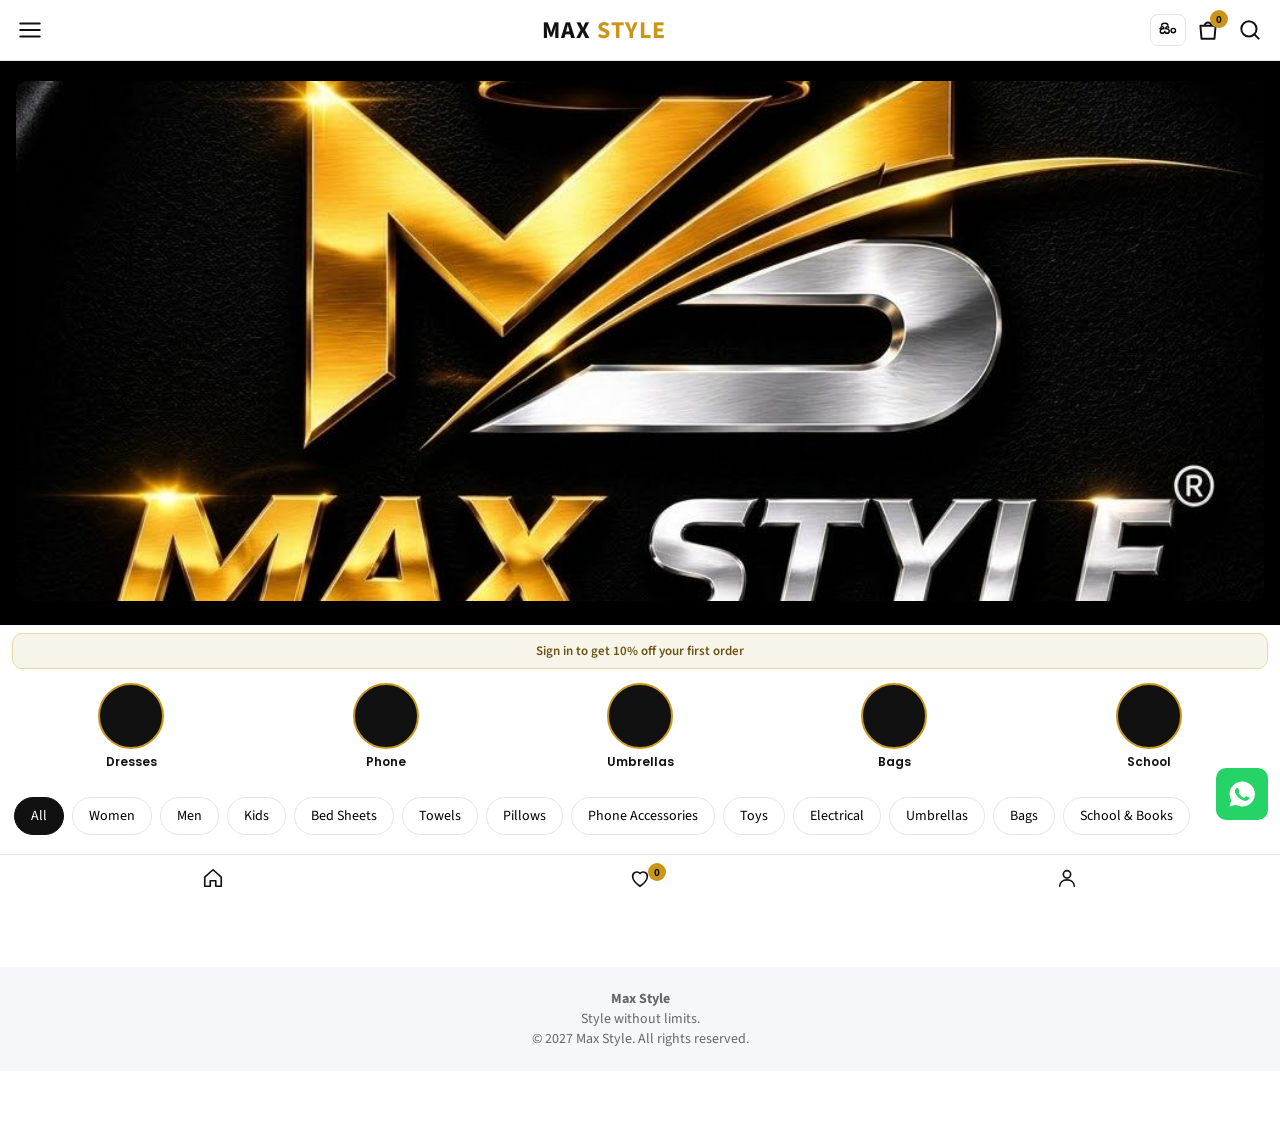
==== public/index.html @ 9e7fc8d3 "Update index.html" ====
<!DOCTYPE html>
<html lang="en">
<head>
<meta charset="UTF-8">
<meta name="viewport" content="width=device-width, initial-scale=1">
<title>Max Style</title>
<link href="https://fonts.googleapis.com/css2?family=Source+Sans+3:wght@400;600;700&family=Noto+Sans+Sinhala:wght@400;600&family=Poppins:wght@600;700&display=swap" rel="stylesheet">
<link rel="stylesheet" href="shop.css">
<link rel="stylesheet" href="checkout-redesign.css">
<link rel="manifest" href="manifest.json">
<meta name="theme-color" content="#111111">
<link rel="apple-touch-icon" href="1042795727_1794864022407312~2.jpg">
<style>
.co .pay{display:flex;align-items:center;gap:10px;padding:8px 12px;border:1px solid var(--line);border-radius:8px;margin:0 0 6px;font-size:14px;line-height:1.2}
.co .pay input{width:18px;height:18px;margin:0;padding:0;flex:none}
.co .pay.sel{border-color:#111;background:#fffdf3}
.co .pay.dis{color:#999;background:#fafafa}
.co .pay small{margin-left:auto;font-size:11px}
.co .dnote{display:flex;align-items:center;gap:8px;background:#f7f4ea;border-radius:8px;padding:8px 10px;font-size:13px;margin:8px 0 12px}

/* chips: one row, swipe sideways */
#chips{display:flex;flex-wrap:nowrap;overflow-x:auto;gap:8px;-webkit-overflow-scrolling:touch;scrollbar-width:none}
#chips::-webkit-scrollbar{display:none}
#chips button{flex:none;white-space:nowrap}

/* bottom nav: 3 buttons evenly spaced, shorter */
.bn{display:flex;justify-content:space-around;height:46px!important;min-height:0!important;padding:0!important}
.bn button{flex:1;height:46px!important;padding:0!important;display:flex;align-items:center;justify-content:center}
.bn svg{width:22px;height:22px}

/* ===== Side menu (compact: fits the screen) ===== */
#menu{overflow-y:auto;-webkit-overflow-scrolling:touch;background:#fff;width:min(78vw,300px)}
#menu .dh{padding-top:10px;padding-bottom:10px}

/* search */
#menu .mq{display:flex;align-items:center;gap:8px;margin:8px 12px 6px;padding:0 12px;height:38px;background:#f2f2f2;border:1px solid #e4e4e4;border-radius:999px;transition:border-color .2s,background .2s}
#menu .mq:focus-within{background:#fff;border-color:#111}
#menu .mq svg{width:17px;height:17px;flex:none;fill:none;stroke:#111;stroke-width:2;stroke-linecap:round;stroke-linejoin:round}
#menu .mq input{flex:1;min-width:0;border:0;background:transparent;outline:0;font:inherit;font-size:14px;color:#000;padding:0;margin:0;height:100%}

/* main items + group header */
#menu .mi,#menu .mg{display:flex;align-items:center;justify-content:space-between;width:calc(100% - 24px);margin:0 12px;padding:clamp(9px,1.9vh,14px) 4px;border:0;border-bottom:1px solid #eee;border-radius:8px;background:none;color:#000;font:inherit;font-size:13px;font-weight:700;text-transform:uppercase;letter-spacing:.5px;text-align:left;cursor:pointer;-webkit-tap-highlight-color:transparent;transition:transform .15s ease,background .15s ease}
#menu .mi svg,#menu .mg svg{width:15px;height:15px;flex:none;fill:none;stroke:#000;stroke-width:2.4;stroke-linecap:round;stroke-linejoin:round;transition:transform .25s ease}
#menu .mg[aria-expanded="true"] svg{transform:rotate(90deg)}

/* touch: item shrinks a little */
#menu .mi:active,#menu .mg:active{transform:scale(.96);background:#f3f3f3}
#menu .mi:active span,#menu .mg:active span{font-size:12px}

/* sub items */
#menu .sub{display:none;background:#f8f8f8;margin:0 12px;width:calc(100% - 24px);border-radius:0 0 10px 10px;overflow:hidden}
#menu .sub.open{display:block}
#menu .sub .mi{width:100%;margin:0;font-size:12px;font-weight:600;padding:clamp(7px,1.5vh,11px) 4px clamp(7px,1.5vh,11px) 14px;color:#111;border-radius:0}
#menu .sub .mi svg{width:13px;height:13px}

/* offers */
#menu .mi.off{color:#c0392b}
#menu .mi.off svg{stroke:#c0392b}

/* bottom links: small, side by side */
#menu .ml{display:flex;flex-direction:row;flex-wrap:wrap;gap:4px 14px;padding:10px 16px 4px}
#menu .ml a{display:block;padding:6px 0;font-size:12px;font-weight:600;color:#555;text-decoration:none;border-radius:6px}
#menu .ml a:active{transform:scale(.96);color:#000}
#menu .ml a.trk{flex:1 0 100%;margin-top:6px;padding:11px;border-radius:999px;background:#111;color:#fff;text-align:center;font-size:13px;font-weight:700;letter-spacing:.4px}
#menu .ml a.trk:active{transform:scale(.95);background:#000}
#menu > .mi:last-child{margin-bottom:14px}

/* ===== 10% sign in strip (under the banner) ===== */
.promo2{margin:8px 12px 0;padding:8px 12px;background:#f7f4ea;border:1px solid #e6d9a8;border-radius:10px;text-align:center;font-size:13px;font-weight:600;color:#6b5314}

/* ===== Category circles: photo in the circle, name under the circle ===== */
.circs{display:flex;justify-content:space-around;align-items:flex-start;gap:4px;padding:14px 6px 8px}
.circs button{flex:1;min-width:0;display:flex;flex-direction:column;align-items:center;gap:6px;background:none;border:0;padding:0;color:#111;font:inherit;cursor:pointer;-webkit-tap-highlight-color:transparent}
.circs .cp{display:block;width:min(16vw,66px);height:min(16vw,66px);border-radius:50%;border:2px solid var(--gold,#c9a24a);background:#111 center/cover no-repeat;transition:transform .15s,filter .15s}
.circs button:active .cp{transform:scale(.92);filter:brightness(.8)}
.circs button span{display:block;max-width:100%;font-family:'Poppins',sans-serif;font-size:12px;font-weight:600;line-height:1.2;text-align:center;color:#111;white-space:nowrap;overflow:hidden;text-overflow:ellipsis}

/* ===== Auto-sliding products strip ===== */
.feat{display:flex;gap:10px;overflow-x:auto;scroll-snap-type:x mandatory;-webkit-overflow-scrolling:touch;scrollbar-width:none;padding:8px 12px 12px}
.feat::-webkit-scrollbar{display:none}
.feat .fi{flex:0 0 42%;max-width:190px;scroll-snap-align:start;background:#fff;border:1px solid #eee;border-radius:12px;overflow:hidden;cursor:pointer;-webkit-tap-highlight-color:transparent}
.feat .fi:active{transform:scale(.97)}
.feat .fp{aspect-ratio:3/4;background:#eee;display:flex;align-items:center;justify-content:center;font-size:36px;color:var(--gold,#c9a24a);overflow:hidden}
.feat .fp img{width:100%;height:100%;object-fit:cover;display:block}
.feat .fn{font-size:13px;font-weight:600;padding:8px 8px 0;white-space:nowrap;overflow:hidden;text-overflow:ellipsis}
.feat .fr{font-size:13px;font-weight:700;color:var(--gold-d,#8a6a1f);padding:2px 8px 9px}

/* ===== Banner slideshow ===== */
.banner{overflow:hidden;position:relative;width:100%}
.banner .bn-track{display:flex;width:100%;transition:transform .6s ease;will-change:transform}
.banner .bn-slide{flex:0 0 100%;min-width:100%;display:block}
.banner .bn-slide img{width:100%;height:auto;aspect-ratio:2.4/1;object-fit:cover;display:block;max-height:none}
.banner .bn-dots{position:absolute;bottom:8px;left:0;right:0;display:flex;justify-content:center;gap:6px;pointer-events:none}
.banner .bn-dots i{width:8px;height:8px;border-radius:50%;background:rgba(255,255,255,.55)}
.banner .bn-dots i.on{background:#fff}
</style>
</head>
<body>

<!-- DEBUG: shows any JavaScript error as a red bar at the bottom of the screen. Remove this block after the problem is fixed. -->
<script>
(function(){
  function show(t){
    var d=document.createElement('div');
    d.style.cssText='position:fixed;left:0;right:0;bottom:0;z-index:99999;background:#c00;color:#fff;font:12px monospace;padding:8px;white-space:pre-wrap;word-break:break-all';
    d.textContent=t;
    (document.body||document.documentElement).appendChild(d);
  }
  window.addEventListener('error',function(e){
    if(e.target&&(e.target.src||e.target.href)&&e.target!==window){show('LOAD FAIL: '+(e.target.src||e.target.href));return;}
    show('ERR: '+e.message+' @ '+String(e.filename||'').split('/').pop()+':'+e.lineno);
  },true);
  window.addEventListener('unhandledrejection',function(e){show('PROMISE: '+(e.reason&&e.reason.message||e.reason));});
})();
</script>

<header>
  <button class="ib" id="menuBtn" aria-label="Open menu"><svg viewBox="0 0 24 24"><path d="M3 6h18M3 12h18M3 18h18"/></svg></button>
  <a class="logo" href="#top"><b>MAX <span>STYLE</span></b></a>
  <div class="hr">
    <button id="langBtn" aria-label="Change language" style="border:1px solid var(--line);background:#fff;border-radius:8px;padding:6px 8px;font-weight:700;font-size:13px;align-self:center">සිං</button>
    <button class="ib" id="cartBtn" aria-label="Open cart"><svg viewBox="0 0 24 24"><path d="M5 8h14l-1 12H6zM9 8a3 3 0 0 1 6 0"/></svg><span class="badge" id="cnt">0</span></button>
    <button class="ib" id="searchBtn" aria-label="Search"><svg viewBox="0 0 24 24"><circle cx="11" cy="11" r="7"/><path d="M20 20l-4-4"/></svg></button>
  </div>
</header>
<div class="sbar" id="sbar"><input id="q" type="search" placeholder="Search products"></div>

<main id="top">
  <div class="banner" id="banner">
    <div class="bn-track" id="bnTrack">
      <div class="bn-slide"><img src="1042795727_1794864022407312~2.jpg" alt="Max Style - Style without limits"></div>
    </div>
    <div class="bn-dots" id="bnDots"></div>
  </div>

  <div class="promo2" id="promo2">Sign in to get 10% off your first order</div>

  <div class="circs">
    <button data-circ="dresses"><i class="cp"></i><span>Dresses</span></button>
    <button data-circ="phone"><i class="cp"></i><span>Phone</span></button>
    <button data-circ="umbrella"><i class="cp"></i><span>Umbrellas</span></button>
    <button data-circ="bags"><i class="cp"></i><span>Bags</span></button>
    <button data-circ="school"><i class="cp"></i><span>School</span></button>
  </div>

  <div class="feat" id="feat"></div>

  <div id="shop"></div>
  <div class="chips" id="chips">
    <button class="on" data-cat="all">All</button><button data-cat="women">Women</button><button data-cat="men">Men</button><button data-cat="kids">Kids</button><button data-cat="bedsheets">Bed Sheets</button><button data-cat="towels">Towels</button><button data-cat="pillows">Pillows</button><button data-cat="phone">Phone Accessories</button><button data-cat="toys">Toys</button><button data-cat="electric">Electrical</button><button data-cat="umbrella">Umbrellas</button><button data-cat="bags">Bags</button><button data-cat="school">School &amp; Books</button>
  </div>
  <div class="pgrid" id="grid"></div>
</main>

<footer id="contact">
  <b>Max Style</b><br>Style without limits.<br>© 2027 Max Style. All rights reserved.
</footer>

<a class="fab" id="wa" href="#" target="_blank" rel="noopener" aria-label="Chat on WhatsApp"><svg viewBox="0 0 24 24"><path d="M12 2a10 10 0 0 0-8.6 15L2 22l5.2-1.4A10 10 0 1 0 12 2zm5.2 14.2c-.2.6-1.3 1.2-1.8 1.2-.5.1-1 .2-3.3-.7-2.8-1.1-4.5-3.9-4.7-4.1-.1-.2-1.1-1.5-1.1-2.8s.7-2 1-2.3c.2-.3.5-.3.7-.3h.5c.2 0 .4 0 .6.5l.8 2c.1.2.1.3 0 .5l-.4.6c-.1.2-.3.3-.1.6.2.3.8 1.3 1.7 2.1 1.2 1 2.1 1.3 2.4 1.5.3.1.4.1.6-.1l.8-1c.2-.3.4-.2.6-.1l1.9.9c.3.1.5.2.5.3.1.2.1.8-.1 1.3z"/></svg></a>

<nav class="bn">
  <button data-go="top" aria-label="Home"><svg viewBox="0 0 24 24"><path d="M3 11l9-8 9 8v10h-6v-6H9v6H3z"/></svg></button>
  <button id="wishBtn" aria-label="Wishlist"><svg viewBox="0 0 24 24"><path d="M12 21s-8-5.2-8-11a4.5 4.5 0 0 1 8-2.8A4.5 4.5 0 0 1 20 10c0 5.8-8 11-8 11z"/></svg><span class="badge" id="wcnt">0</span></button>
  <button id="accBtn" aria-label="My account"><svg viewBox="0 0 24 24"><circle cx="12" cy="8" r="4"/><path d="M4 21c0-4.4 3.6-7 8-7s8 2.6 8 7"/></svg></button>
</nav>

<div class="ov" id="ov"></div>

<aside class="dr" id="menu" aria-label="Menu">
  <div class="dh">Menu <button class="ib" data-close aria-label="Close"><svg viewBox="0 0 24 24"><path d="M5 5l14 14M19 5L5 19"/></svg></button></div>
  <div class="mq"><svg viewBox="0 0 24 24"><circle cx="11" cy="11" r="7"/><path d="M20 20l-4-4"/></svg><input id="mq" type="search" placeholder="Search products" enterkeyhint="search"></div>
  <button class="mg" id="clothGrp" type="button" aria-expanded="false"><span>Dresses</span><svg viewBox="0 0 24 24"><path d="M9 5l7 7-7 7"/></svg></button>
  <div class="sub" id="clothSub">
    <button class="mi" data-cat="women"><span>Women</span><svg viewBox="0 0 24 24"><path d="M9 5l7 7-7 7"/></svg></button>
    <button class="mi" data-cat="men"><span>Men</span><svg viewBox="0 0 24 24"><path d="M9 5l7 7-7 7"/></svg></button>
    <button class="mi" data-cat="kids"><span>Kids</span><svg viewBox="0 0 24 24"><path d="M9 5l7 7-7 7"/></svg></button>
    <button class="mi" data-cat="bedsheets"><span>Bed Sheets</span><svg viewBox="0 0 24 24"><path d="M9 5l7 7-7 7"/></svg></button>
    <button class="mi" data-cat="towels"><span>Towels</span><svg viewBox="0 0 24 24"><path d="M9 5l7 7-7 7"/></svg></button>
    <button class="mi" data-cat="pillows"><span>Pillows</span><svg viewBox="0 0 24 24"><path d="M9 5l7 7-7 7"/></svg></button>
  </div>
  <button class="mi" data-cat="phone"><span>Phone Accessories</span><svg viewBox="0 0 24 24"><path d="M9 5l7 7-7 7"/></svg></button>
  <button class="mi" data-cat="toys"><span>Toys</span><svg viewBox="0 0 24 24"><path d="M9 5l7 7-7 7"/></svg></button>
  <button class="mi" data-cat="electric"><span>Electrical Items</span><svg viewBox="0 0 24 24"><path d="M9 5l7 7-7 7"/></svg></button>
  <button class="mi" data-cat="umbrella"><span>Umbrellas</span><svg viewBox="0 0 24 24"><path d="M9 5l7 7-7 7"/></svg></button>
  <button class="mi" data-cat="bags"><span>Bags</span><svg viewBox="0 0 24 24"><path d="M9 5l7 7-7 7"/></svg></button>
  <button class="mi" data-cat="school"><span>School Items &amp; Books</span><svg viewBox="0 0 24 24"><path d="M9 5l7 7-7 7"/></svg></button>
  <button class="mi" data-cat="new"><span>New Arrivals</span><svg viewBox="0 0 24 24"><path d="M9 5l7 7-7 7"/></svg></button>
  <button class="mi off" data-cat="offers"><span>Offers</span><svg viewBox="0 0 24 24"><path d="M9 5l7 7-7 7"/></svg></button>
  <div class="ml">
    <a href="contact.html">Contact Us</a>
    <a href="returns.html">Delivery and Returns</a>
    <a class="trk" href="track.html">Track Order</a>
  </div>
</aside>

<aside class="dr" id="cart" aria-label="Cart">
  <div class="dh">Your cart <button class="ib" data-close aria-label="Close"><svg viewBox="0 0 24 24"><path d="M5 5l14 14M19 5L5 19"/></svg></button></div>
  <div id="items"></div>
  <div class="co">
    <div id="cartSum" style="margin:6px 0 8px;font-size:15px"></div>
    <span id="total" style="display:none">0</span>
    <div class="firstNote" style="display:none;font-size:13px;font-weight:600;margin-bottom:6px"></div>
    <small style="display:block;color:#666;margin-bottom:6px;font-size:12px">Free delivery on orders over Rs. 7,000.</small>
    <div class="dnote"><span>🚚</span><span>Delivery within <b>5 working days</b></span></div>
    <b style="display:block;margin-bottom:6px;font-size:14px">Payment method</b>
    <label class="pay sel"><input type="radio" name="pay" value="cod" checked> <span>Cash on delivery</span></label>
    <label class="pay dis"><input type="radio" name="pay" value="card" disabled> <span>Card</span><small>Coming soon</small></label>
    <label class="pay dis"><input type="radio" name="pay" value="bank" disabled> <span>Online bank transfer</span><small>Coming soon</small></label>
    <button class="cta" id="toCheckout" style="margin-top:10px">Next</button>
    <p style="margin-top:12px;text-align:center"><a href="track.html" style="text-decoration:underline">Track my order</a></p>
  </div>
</aside>

<!-- Delivery details page (opens after Next in the cart) -->
<div id="checkout" style="display:none;position:fixed;inset:0;background:#fff;z-index:88;overflow-y:auto;padding:16px">
  <div style="display:flex;align-items:center;justify-content:space-between;margin-bottom:14px">
    <button class="sec" id="coBack" style="width:auto;padding:10px 14px">← Back</button>
    <b style="font-size:18px">Delivery details</b>
    <span style="width:60px"></span>
  </div>
  <div class="co">
    <input id="name" placeholder="Your name" autocomplete="name">
    <input id="phone" placeholder="Phone number (WhatsApp)" inputmode="tel" autocomplete="tel">
    <input id="phone2" placeholder="Alternate phone number (optional)" inputmode="tel" autocomplete="tel">
    <select id="district" style="width:100%;padding:12px;border:1px solid var(--line);border-radius:6px;margin-bottom:10px;font:inherit;font-size:15px"><option value="">Select district</option><option>Colombo</option><option>Gampaha</option><option>Kalutara</option><option>Kandy</option><option>Matale</option><option>Nuwara Eliya</option><option>Galle</option><option>Matara</option><option>Hambantota</option><option>Jaffna</option><option>Kilinochchi</option><option>Mannar</option><option>Vavuniya</option><option>Mullaitivu</option><option>Batticaloa</option><option>Ampara</option><option>Trincomalee</option><option>Kurunegala</option><option>Puttalam</option><option>Anuradhapura</option><option>Polonnaruwa</option><option>Badulla</option><option>Monaragala</option><option>Ratnapura</option><option>Kegalle</option></select>
    <textarea id="addr" rows="3" placeholder="Delivery address"></textarea>
    <div class="tot" style="margin-top:6px"><span>Total (Cash on delivery)</span><span>Rs. <span id="total2">0</span></span></div>
    <div id="sumBox" style="margin:10px 0;font-size:15px"></div>
    <div class="firstNote" style="display:none;font-size:13px;font-weight:600;margin-bottom:8px"></div>
    <button class="cta" id="order">Place order</button>
    <div id="msg" role="status"></div>
  </div>
</div>

<script src="install.js"></script>
<script src="lang.js"></script>
<script src="shop.js"></script>
<script src="shop2.js"></script>
<script src="shop3.js"></script>
<script src="shop4.js"></script>
<script src="shop5.js"></script>
<script src="account.js"></script>
<script src="shop6.js"></script>

<!-- Hide the 10% sign in strip when the customer is already signed in -->
<script>
try{if(localStorage.getItem("maxstyle_token")){var p2=document.getElementById("promo2");if(p2)p2.style.display="none";}}catch(e){}
</script>

<!-- Side menu: expand/collapse Dresses group -->
<script>
(function(){
  var g=document.getElementById('clothGrp'),s=document.getElementById('clothSub');
  if(!g||!s)return;
  g.addEventListener('click',function(){
    var o=s.classList.toggle('open');
    g.setAttribute('aria-expanded',o?'true':'false');
  });
})();
</script>

<!-- Side menu search: reuses the main search box, then closes the menu -->
<script>
(function(){
  var mq=document.getElementById('mq'),q=document.getElementById('q');
  if(!mq||!q)return;
  function run(){
    q.value=mq.value;
    q.dispatchEvent(new Event('input',{bubbles:true}));
    var c=document.querySelector('#menu [data-close]');
    if(c)c.click();
    var s=document.getElementById('shop');
    if(s)s.scrollIntoView({behavior:'smooth'});
  }
  mq.addEventListener('keydown',function(e){if(e.key==='Enter'){e.preventDefault();run()}});
  mq.addEventListener('search',run);
})();
</script>

<!-- Banner slideshow: loads active banners from /api/banners, auto-slides, swipe on phone -->
<script>
(function(){
  var track=document.getElementById('bnTrack'),dots=document.getElementById('bnDots');
  if(!track||!dots)return;
  var i=0,timer=null;

  function esc(s){return String(s==null?'':s).replace(/&/g,'&amp;').replace(/"/g,'&quot;').replace(/</g,'&lt;')}
  function safeLink(u){u=String(u||'').trim();return /^(https?:\/\/|\/|#|tel:|mailto:)/i.test(u)?u:''}

  function go(n){
    var len=track.children.length;
    if(!len)return;
    i=((n%len)+len)%len;
    track.style.transform='translateX(-'+(i*100)+'%)';
    for(var k=0;k<dots.children.length;k++){dots.children[k].className=(k===i?'on':'')}
  }
  function stop(){if(timer){clearInterval(timer);timer=null}}
  function start(){
    stop();
    if(track.children.length<2)return;
    timer=setInterval(function(){go(i+1)},3500);
  }

  function render(list){
    track.innerHTML=list.map(function(b){
      var img='<img src="'+esc(b.image)+'" alt="'+esc(b.text)+'">';
      var l=safeLink(b.link);
      return l?'<a class="bn-slide" href="'+esc(l)+'">'+img+'</a>':'<div class="bn-slide">'+img+'</div>';
    }).join('');
    dots.innerHTML=list.length>1?list.map(function(_,k){return '<i'+(k===0?' class="on"':'')+'></i>'}).join(''):'';
    i=0;
    track.style.transform='translateX(0)';
    start();
  }

  fetch('/api/banners',{cache:'no-store'})
    .then(function(r){return r.json()})
    .then(function(list){
      if(Array.isArray(list)&&list.length)render(list);
    })
    .catch(function(){});

  // swipe (phone)
  var sx=null;
  track.addEventListener('touchstart',function(e){sx=e.touches[0].clientX;stop()},{passive:true});
  track.addEventListener('touchend',function(e){
    if(sx===null)return;
    var dx=e.changedTouches[0].clientX-sx;
    if(Math.abs(dx)>40)go(i+(dx<0?1:-1));
    sx=null;start();
  });

  // pause when tab hidden
  document.addEventListener('visibilitychange',function(){document.hidden?stop():start()});
})();
</script>
</body>
</html>
---- public/shop.css ----
:root{--ink:#111;--gold:#c9961a;--gold-d:#9c7210;--red:#e8192c;--soft:#f5f7fa;--line:#e4e6ea;--mute:#666}
*{box-sizing:border-box;margin:0;padding:0}
html{scroll-behavior:smooth;scroll-padding-top:70px}
body{font-family:'Source Sans 3','Noto Sans Sinhala',sans-serif;color:var(--ink);background:#fff;padding-bottom:64px;overflow-x:hidden}
button{font:inherit;cursor:pointer}
a{color:inherit;text-decoration:none}
img{max-width:100%;display:block}
:focus-visible{outline:2px solid var(--gold);outline-offset:2px}
.promo{background:#111;color:#f3d27a;text-align:center;font-size:14px;font-weight:600;padding:8px 10px}
header{position:sticky;top:0;z-index:30;background:#fff;border-bottom:1px solid var(--line);display:grid;grid-template-columns:48px 1fr auto;align-items:center;padding:6px 10px;gap:6px}
.ib{background:none;border:0;width:40px;height:40px;display:grid;place-items:center;position:relative}
.ib svg{width:26px;height:26px;stroke:var(--ink);fill:none;stroke-width:1.8;stroke-linecap:round;stroke-linejoin:round}
.logo{display:flex;justify-content:center;align-items:center;height:48px}
.logo b{font-size:24px;letter-spacing:1px;font-weight:700}
.logo b span{color:var(--gold)}
.hr{display:flex;gap:2px}
.badge{position:absolute;top:0;right:0;min-width:18px;height:18px;border-radius:9px;background:var(--gold);color:#111;font-size:11px;font-weight:700;display:grid;place-items:center;padding:0 4px}
.sbar{display:none;padding:8px 12px;border-bottom:1px solid var(--line)}
.sbar.on{display:block}
.sbar input{width:100%;padding:11px 12px;border:1px solid var(--line);border-radius:8px;font:inherit;font-size:15px}
.banner{background:#000;color:#fff;padding:20px 16px 24px;display:flex;flex-direction:column;align-items:center;text-align:center;gap:10px}
.banner img{width:min(78%,300px);height:auto;border-radius:12px}
.banner p{font-size:15px;opacity:.9}
.cta{background:var(--gold);color:#111;font-weight:700;border:0;padding:10px 24px;border-radius:6px;font-size:15px}
.title{text-align:center;font-size:26px;font-weight:700;margin:26px 0 14px;display:flex;justify-content:center;align-items:center;gap:10px}
.title::before{content:"";width:4px;height:26px;background:var(--red)}
.tiles{display:grid;grid-template-columns:1fr 1fr;gap:12px;padding:0 14px}
.tile{position:relative;aspect-ratio:7/8;overflow:hidden;display:flex;align-items:flex-end;justify-content:center;color:#fff;font-size:22px;font-weight:700;padding-bottom:20px;border:0;text-shadow:0 1px 6px rgba(0,0,0,.45)}
.tile span{position:relative}
.tile.w{background:#a9c5d3}.tile.m{background:#e3bccb}
.tile.k{grid-column:1/3;aspect-ratio:5/2;background:#e8d98f;align-items:center;padding:0}
.pgrid{display:grid;grid-template-columns:1fr 1fr;gap:10px;padding:12px 10px}
.card{border:1px solid var(--line);position:relative;display:flex;flex-direction:column;background:#fff}
.ph{aspect-ratio:3/4;background:linear-gradient(160deg,#f1ede2,#e2dccb);display:grid;place-items:center;font-size:44px;font-weight:700;color:var(--gold);overflow:hidden}
.ph img{width:100%;height:100%;object-fit:cover}
.new{position:absolute;top:0;left:0;z-index:2;background:#1a237e;color:#fff;font-size:11px;font-weight:700;padding:8px 5px;writing-mode:vertical-rl;transform:rotate(180deg);letter-spacing:1px}
.heart{position:absolute;top:8px;right:8px;z-index:2;width:34px;height:34px;border-radius:50%;background:#fff;border:0;display:grid;place-items:center;box-shadow:0 1px 4px rgba(0,0,0,.15)}
.heart svg{width:20px;height:20px;stroke:var(--red);fill:none;stroke-width:2}
.heart.on svg{fill:var(--red)}
.info{padding:10px;display:flex;flex-direction:column;gap:3px;flex:1}
.info h3{font-size:15px;font-weight:600}
.price{font-weight:700;color:var(--gold-d)}
.add{margin-top:8px;background:#111;color:#fff;border:0;padding:10px;font-weight:600;border-radius:4px}
.empty{grid-column:1/3;text-align:center;color:var(--mute);padding:30px 0}
.chips{display:flex;gap:8px;padding:0 14px;overflow-x:auto}
.chips button{white-space:nowrap;border:1px solid var(--line);background:#fff;padding:8px 16px;border-radius:20px;font-size:14px}
.chips button.on{background:#111;color:#fff;border-color:#111}
footer{background:var(--soft);margin-top:26px;padding:22px 16px;font-size:14px;color:var(--mute);text-align:center}
.ov{position:fixed;inset:0;background:rgba(0,0,0,.5);z-index:40;display:none}
.ov.on{display:block}
.dr{position:fixed;top:0;bottom:0;width:min(88%,380px);background:#fff;z-index:50;overflow-y:auto;transition:transform .25s}
#menu{left:0;transform:translateX(-100%)}#menu.on{transform:none}
#cart{right:0;transform:translateX(100%)}#cart.on{transform:none}
.dh{display:flex;justify-content:space-between;align-items:center;padding:10px 14px;border-bottom:1px solid var(--line);font-weight:700;font-size:18px}
.mi{display:block;width:calc(100% - 28px);margin:8px 14px 0;background:var(--soft);padding:14px;font-weight:700;text-align:left;border:0;font-size:16px}
.mi.off{background:var(--red);color:#fff}
.ml{padding:14px;display:flex;flex-direction:column;gap:14px;color:var(--mute);font-size:16px;border-top:1px solid var(--line);margin-top:16px}
.row{display:flex;justify-content:space-between;align-items:center;gap:8px;padding:12px 14px;border-bottom:1px solid var(--line);font-size:15px}
.qty{display:flex;align-items:center;gap:8px}
.qty button{width:28px;height:28px;border:1px solid var(--ink);background:#fff;border-radius:4px}
.co{padding:14px}
.co .tot{font-size:18px;font-weight:700;margin-bottom:12px;display:flex;justify-content:space-between}
.co input,.co textarea{width:100%;padding:12px;border:1px solid var(--line);border-radius:6px;margin-bottom:10px;font:inherit;font-size:15px}
.co .cta{width:100%;text-align:center}
#msg{margin-top:10px;font-size:14px;color:var(--red)}
.fab{position:fixed;right:12px;bottom:80px;z-index:20;width:52px;height:52px;border-radius:10px;background:#25d366;display:grid;place-items:center}
.fab svg{width:30px;height:30px;fill:#fff}
.bn{position:fixed;left:0;right:0;bottom:0;z-index:30;background:#fff;border-top:1px solid var(--line);display:grid;grid-template-columns:repeat(4,1fr);height:58px}
.bn button{background:none;border:0;display:grid;place-items:center;position:relative}
.bn svg{width:26px;height:26px;stroke:var(--ink);fill:none;stroke-width:1.8;stroke-linecap:round;stroke-linejoin:round}
.bn .badge{top:8px;right:calc(50% - 26px)}
@media(min-width:760px){.pgrid{grid-template-columns:repeat(4,1fr);max-width:1000px;margin:auto}.tiles{max-width:800px;margin:auto}.empty{grid-column:1/5}}
@media(prefers-reduced-motion:reduce){.dr{transition:none}html{scroll-behavior:auto}}
---- public/checkout-redesign.css ----
/* Max Style – checkout redesign. Add AFTER shop.css:  <link rel="stylesheet" href="checkout-redesign.css"> */
:root{--ck-line:#e6e1d3;--ck-cream:#fdf5d8;--ck-g1:#e8c15a;--ck-g2:#c9961a}

/* ===== 1. Cart drawer ===== */
#cart .dh{font-family:'Poppins','Noto Sans Sinhala',sans-serif;font-size:17px}
#items .row{align-items:center;gap:12px;padding:14px;border-bottom:1px solid var(--ck-line)}
#items .qty{border:1.5px solid var(--ck-line);border-radius:999px;gap:2px;padding:2px}
#items .qty button{width:32px;height:32px;border:0;border-radius:50%;background:none;font-size:18px}
#cart .co{padding:16px}
#cart #cartSum{background:#faf8f3;border:1px solid var(--ck-line);border-radius:14px;padding:12px 14px;font-size:15px}
#cart .dnote{background:var(--ck-cream);border-radius:12px;padding:11px 12px}
#cart .firstNote{color:#8a6a1f}
#toCheckout{width:100%;height:52px;padding:0;border-radius:14px;font-weight:700;font-size:16px;background:linear-gradient(180deg,var(--ck-g1),var(--ck-g2));box-shadow:0 4px 14px rgba(201,150,26,.35)}
#toCheckout:active{transform:scale(.98)}

/* ===== 2. Delivery details page ===== */
#checkout{background:#f4f2ec!important;padding:0 0 28px!important}
#checkout>div:first-child{position:sticky;top:0;z-index:3;margin:0!important;padding:10px 14px!important;background:#fff;border-bottom:1px solid var(--ck-line)}
#checkout>div:first-child b{font-family:'Poppins','Noto Sans Sinhala',sans-serif;font-size:17px!important}
#checkout #coBack{width:40px!important;height:40px;padding:0!important;border-radius:50%;border:1.5px solid var(--ck-line);background:#fff;font-size:0}
#checkout #coBack::before{content:"‹";font-size:26px;line-height:1;color:#111}
#checkout .co{background:#fff;margin:12px;padding:16px;border:1px solid var(--ck-line);border-radius:16px}
#checkout .co input,#checkout .co textarea,#checkout #district{width:100%;padding:14px!important;border:1.5px solid var(--ck-line)!important;border-radius:12px!important;background:#faf8f3;font:inherit;font-size:15px!important;margin-bottom:10px!important;outline:0}
#checkout .co input:focus,#checkout .co textarea:focus,#checkout #district:focus{border-color:#111!important;background:#fff}
#checkout .co textarea{resize:none}
#checkout .tot{background:var(--ck-cream);border:1px solid #e6d9a8;border-radius:12px;padding:12px 14px;font-size:17px;font-weight:700}
#checkout #sumBox{background:#faf8f3;border-radius:12px;padding:10px 14px}
#checkout #order{width:100%;height:52px;padding:0;border:0;border-radius:14px;font-weight:700;font-size:16px;background:linear-gradient(180deg,var(--ck-g1),var(--ck-g2));box-shadow:0 4px 14px rgba(201,150,26,.35)}
#checkout #order:active{transform:scale(.98)}

/* ===== 3. Payment page ===== */
#ckPage{background:#f4f2ec}
#ckPage .ckph{position:relative;padding:10px 14px 18px;border-bottom:1px solid var(--ck-line)}
#ckPage .ckph::after{content:"";position:absolute;left:14px;right:14px;bottom:7px;height:4px;border-radius:4px;background:linear-gradient(90deg,var(--ck-g2),var(--ck-g1))}
#ckPage #ckBack{width:40px!important;height:40px;padding:0!important;border-radius:50%;border:1.5px solid var(--ck-line);background:#fff;font-size:0}
#ckPage #ckBack::before{content:"‹";font-size:26px;line-height:1;color:#111}
#ckPage .ckpt b{font-family:'Poppins','Noto Sans Sinhala',sans-serif;font-size:17px}
#ckPage .ckc{border:1px solid var(--ck-line);border-radius:16px;padding:16px}
#ckPage .ckch,#ckPage .ckrh{font-family:'Poppins','Noto Sans Sinhala',sans-serif;font-size:14px;font-weight:600;color:#14110a}
#ckPage .ckrh a{font-weight:700;text-decoration:none;background:var(--ck-cream);padding:4px 12px;border-radius:999px}
#ckPage .ckp{border:1.5px solid var(--ck-line);border-radius:14px;padding:14px;margin-bottom:10px;transition:border-color .15s,box-shadow .15s}
#ckPage .ckp.sel{border-color:var(--ck-g2);background:var(--ck-cream);box-shadow:0 0 0 3px rgba(201,150,26,.22)}
#ckPage .ckp .cki{width:44px;height:44px}
#ckPage .ckp .ckr{width:24px;height:24px;border-color:#cfc8b4}
#ckPage .ckp.sel .ckr{border:7px solid var(--ck-g2);background:#fff}
#ckPage .ckp .ckd{font-size:15px;line-height:1.7;font-weight:600;background:#fff;border:1.5px dashed var(--ck-g2);border-radius:12px;padding:12px 14px;margin-top:2px}
#ckPage .cknote{background:#fff;border:1px solid var(--ck-line);border-left:4px solid var(--ck-g2);border-radius:12px;padding:12px 14px;font-size:13px;line-height:1.6;margin-top:10px}
#ckPage .ckbar{border-top:1px solid var(--ck-line);gap:14px}
#ckPage .ckbar b{font-size:21px}
#ckPage .ckbar .cta{height:52px;padding:0;border-radius:14px;font-weight:700;background:linear-gradient(180deg,var(--ck-g1),var(--ck-g2));box-shadow:0 4px 14px rgba(201,150,26,.35)}
#ckPage .ckbar .cta:active{transform:scale(.98)}

/* ===== 4. Order placed page (shop3.js version) ===== */
#okModal{background:#f4f2ec!important}
#okModal>div:first-child{width:76px;height:76px;margin:28px auto 0!important;border-radius:50%;background:#1f8a3b;color:#fff!important;font-size:40px!important;display:flex;align-items:center;justify-content:center}
#okModal h2{font-family:'Poppins',sans-serif;font-size:21px!important}
#okModal button,#okModal a{height:50px;display:flex!important;align-items:center;justify-content:center;border-radius:14px!important}

/* ===== Gift row + switch ===== */
#checkout #ckRow{background:#fdf5d8;border:1.5px solid #e6d9a8;border-radius:14px;padding:12px 14px;margin:0 0 14px;transition:border-color .15s,box-shadow .15s}
#checkout #ckRow:has(#ckG:checked){border-color:#c9961a;box-shadow:0 0 0 3px rgba(201,150,26,.2)}
#checkout #ckRow b{font-family:'Poppins','Noto Sans Sinhala',sans-serif;font-size:15px}
#checkout #ckRow #ckG{-webkit-appearance:none;appearance:none;width:50px!important;min-width:50px;height:30px!important;border:0!important;border-radius:30px!important;background:#d9d3c0;position:relative;transition:background .2s;margin:0 0 0 auto!important}
#checkout #ckRow #ckG::after{content:"";position:absolute;left:3px;top:3px;width:24px;height:24px;border-radius:50%;background:#fff;box-shadow:0 1px 3px rgba(0,0,0,.3);transition:left .2s}
#checkout #ckRow #ckG:checked{background:#c9961a}
#checkout #ckRow #ckG:checked::after{left:23px}
#checkout .co input[type=checkbox]:not(#ckG){width:22px!important;height:22px;padding:0!important;margin:0!important;border-radius:6px!important}

/* ===== Gift details box ===== */
#checkout #ckGift{background:#faf8f3;border:1.5px solid #e6e1d3;border-radius:14px;padding:14px;margin:4px 0 14px}
#checkout #ckGift .ckt{font-family:'Poppins','Noto Sans Sinhala',sans-serif;font-size:14px}
#checkout #ckGift .ckn{background:#fdf5d8;border-radius:10px;padding:10px 12px}
#checkout #ckGift input:not([type=checkbox]),#checkout #ckGift textarea{background:#fff}
#checkout #ckGift .ckl{padding:6px 0}

/* ===== Error / status message ===== */
#checkout #msg:not(:empty){background:#fff6e0;border-radius:10px;padding:10px 12px;margin-top:12px;font-size:14px}

/* ===== Order placed page: bank box ===== */
#okModal h2+p{display:inline-block;background:#fdf5d8;border-radius:999px;padding:5px 16px;font-size:15px!important}
#okModal h2+p+div{background:#fff!important;border:1px solid #e6e1d3!important;border-radius:16px!important;padding:16px!important;max-width:440px!important;font-size:13px!important;line-height:1.6!important}
#okModal h2+p+div>b:first-child{display:block;font-family:'Poppins',sans-serif;font-size:20px;margin-bottom:6px}
#okModal h2+p+div>span{display:block;background:#fdf5d8;border:1.5px dashed #c9961a;border-radius:12px;padding:10px 12px;font-size:16px;font-weight:700;line-height:1.7;margin:4px 0}
#okModal h2+p+div>hr{border-top-color:#e6e1d3!important}
#okModal>div:last-child{max-width:440px!important}

/* ===== Cart item row: name + size/color no longer collide ===== */
#items .row>span:not(.qty){flex:1;min-width:0;font-weight:600;line-height:1.3}
#items .row>span:not(.qty) small{display:block;margin-top:3px;font-weight:400;color:#756f60;font-size:12px}
#items .row>b{white-space:nowrap}
/* ===== Product popup: fits the screen ===== */
.pm .pm-box{max-height:92vh;border-radius:22px 22px 0 0;padding:14px 16px 12px}
.pm .pm-img{aspect-ratio:auto;height:min(42vh,380px);border-radius:14px}
.pm .pm-img img{object-fit:cover}
.pm .gal{border-radius:14px}
.pm .gal img{flex:0 0 78%;max-width:78%;height:min(42vh,380px);aspect-ratio:auto}
.pm .pm-x{top:22px;right:26px;width:38px;height:38px;border-radius:50%;background:#fff;box-shadow:0 2px 8px rgba(0,0,0,.3);font-size:22px;line-height:1;display:grid;place-items:center;z-index:3}
.pm h2{font-family:'Poppins',sans-serif;font-size:19px;margin:14px 0 2px}
.pm .pm-opt{padding:10px 14px;border:1.5px solid #e6e1d3;border-radius:12px}
.pm .pm-opt.on{background:#111;color:#f3d27a;border-color:#111}
.pm .pm-q button{width:38px;height:38px;border:1.5px solid #e6e1d3;border-radius:50%}
.pm .pm-add{position:sticky;bottom:0;height:52px;padding:0;border-radius:14px;background:linear-gradient(180deg,#e8c15a,#c9961a);color:#1a1405;box-shadow:0 -10px 14px #fff,0 4px 14px rgba(201,150,26,.35)}
/* ===== Product popup: show the whole photo ===== */
.pm .pm-img{background:#f1ede2}
.pm .pm-img img{object-fit:contain}
.pm .gal img{object-fit:contain;background:#f1ede2;flex:0 0 100%;max-width:100%}
/* ===== Gift row: smaller, moved below the address ===== */
#checkout .co{display:flex;flex-direction:column}
#checkout .co>*{order:0}
#checkout #ckRow{order:1;margin:2px 0 12px;padding:9px 12px;gap:10px;border-radius:12px}
#checkout #ckGift{order:2}
#checkout #sumBox,#checkout .co .tot{order:3}
#checkout .co .firstNote{order:4}
#checkout #order{order:5}
#checkout #msg{order:6}

#checkout #ckRow .ckgi{width:32px;height:32px}
#checkout #ckRow svg{width:17px;height:17px}
#checkout #ckRow b{font-size:14px}
#checkout #ckRow small{font-size:12px}
#checkout #ckRow #ckG{width:42px!important;min-width:42px;height:24px!important}
#checkout #ckRow #ckG::after{width:18px;height:18px;left:3px;top:3px}
#checkout #ckRow #ckG:checked::after{left:21px}
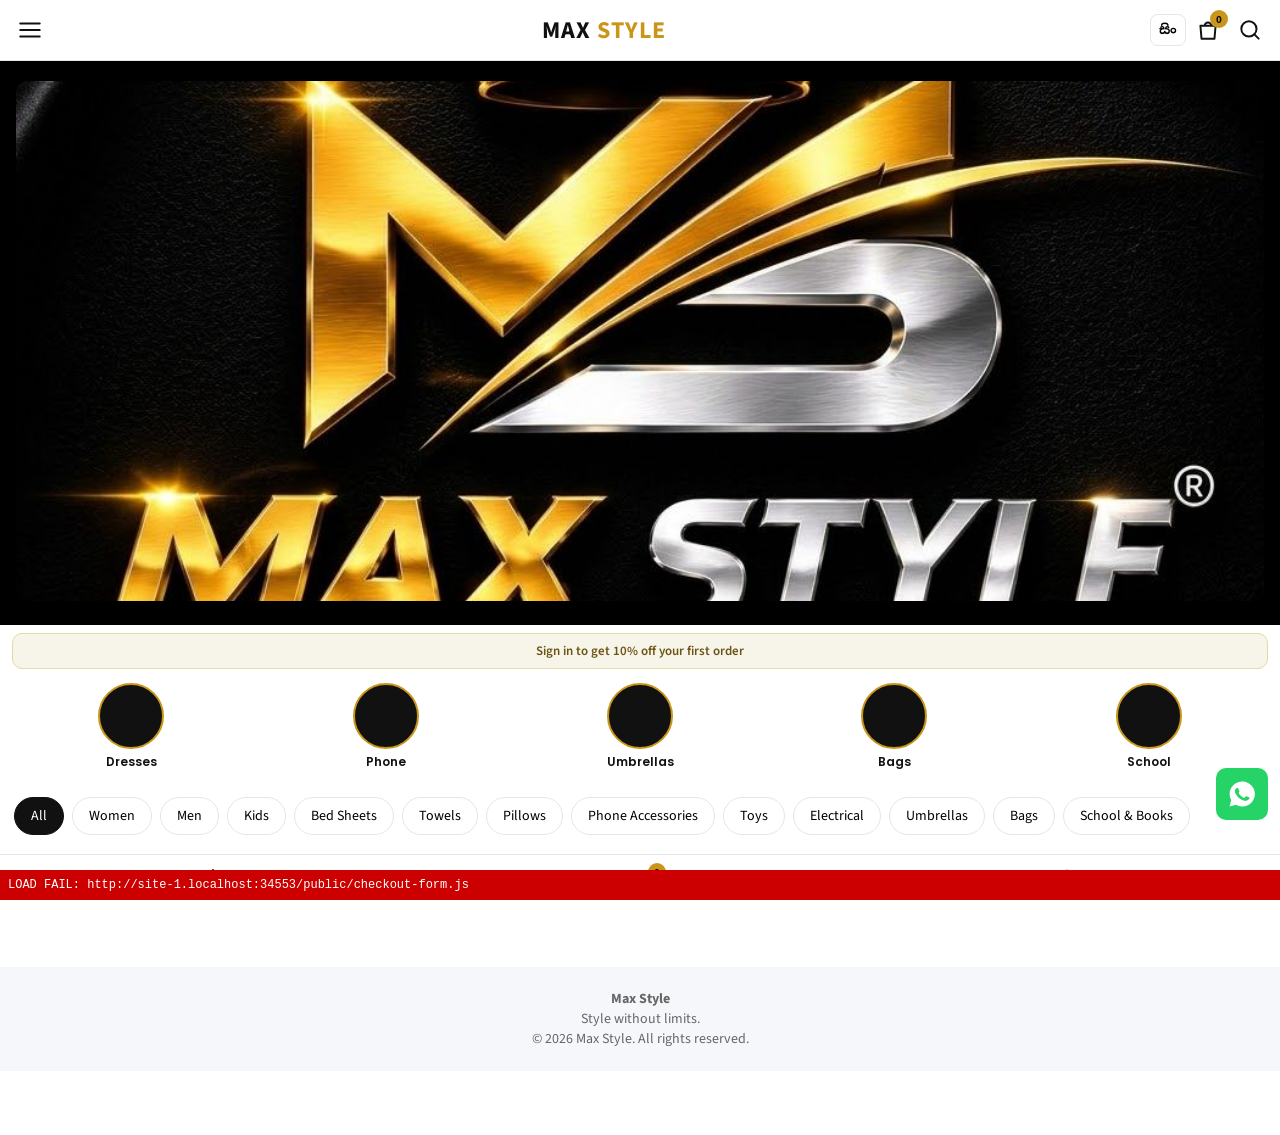
==== commit 13b97d0b: "Update index.html" ====
--- a/public/index.html
+++ b/public/index.html
@@ -153,7 +153,7 @@
 </main>
 
 <footer id="contact">
-  <b>Max Style</b><br>Style without limits.<br>© 2027 Max Style. All rights reserved.
+  <b>Max Style</b><br>Style without limits.<br>© 2026 Max Style. All rights reserved.
 </footer>
 
 <a class="fab" id="wa" href="#" target="_blank" rel="noopener" aria-label="Chat on WhatsApp"><svg viewBox="0 0 24 24"><path d="M12 2a10 10 0 0 0-8.6 15L2 22l5.2-1.4A10 10 0 1 0 12 2zm5.2 14.2c-.2.6-1.3 1.2-1.8 1.2-.5.1-1 .2-3.3-.7-2.8-1.1-4.5-3.9-4.7-4.1-.1-.2-1.1-1.5-1.1-2.8s.7-2 1-2.3c.2-.3.5-.3.7-.3h.5c.2 0 .4 0 .6.5l.8 2c.1.2.1.3 0 .5l-.4.6c-.1.2-.3.3-.1.6.2.3.8 1.3 1.7 2.1 1.2 1 2.1 1.3 2.4 1.5.3.1.4.1.6-.1l.8-1c.2-.3.4-.2.6-.1l1.9.9c.3.1.5.2.5.3.1.2.1.8-.1 1.3z"/></svg></a>
@@ -219,11 +219,17 @@
     <span style="width:60px"></span>
   </div>
   <div class="co">
-    <input id="name" placeholder="Your name" autocomplete="name">
+    <!-- Registered customer: short address summary + Edit button (filled by checkout-form.js) -->
+    <div id="addrCard" style="display:none"></div>
+    <!-- Delivery form: name, district, city, address, postal code (optional), phone, alternate phone (optional) -->
+    <input id="name" placeholder="Name" autocomplete="name">
+    <select id="district" style="width:100%;padding:12px;border:1px solid var(--line);border-radius:6px;margin-bottom:10px;font:inherit;font-size:15px"><option value="">Select district</option><option>Colombo</option><option>Gampaha</option><option>Kalutara</option><option>Kandy</option><option>Matale</option><option>Nuwara Eliya</option><option>Galle</option><option>Matara</option><option>Hambantota</option><option>Jaffna</option><option>Kilinochchi</option><option>Mannar</option><option>Vavuniya</option><option>Mullaitivu</option><option>Batticaloa</option><option>Ampara</option><option>Trincomalee</option><option>Kurunegala</option><option>Puttalam</option><option>Anuradhapura</option><option>Polonnaruwa</option><option>Badulla</option><option>Monaragala</option><option>Ratnapura</option><option>Kegalle</option></select>
+    <select id="city" style="width:100%;padding:12px;border:1px solid var(--line);border-radius:6px;margin-bottom:10px;font:inherit;font-size:15px"><option value="">Select city</option></select>
+    <input id="cityOther" placeholder="Type your city" style="display:none">
+    <textarea id="addr" rows="3" placeholder="Address"></textarea>
+    <input id="postal" placeholder="Postal code (optional)" inputmode="numeric" maxlength="10">
     <input id="phone" placeholder="Phone number (WhatsApp)" inputmode="tel" autocomplete="tel">
     <input id="phone2" placeholder="Alternate phone number (optional)" inputmode="tel" autocomplete="tel">
-    <select id="district" style="width:100%;padding:12px;border:1px solid var(--line);border-radius:6px;margin-bottom:10px;font:inherit;font-size:15px"><option value="">Select district</option><option>Colombo</option><option>Gampaha</option><option>Kalutara</option><option>Kandy</option><option>Matale</option><option>Nuwara Eliya</option><option>Galle</option><option>Matara</option><option>Hambantota</option><option>Jaffna</option><option>Kilinochchi</option><option>Mannar</option><option>Vavuniya</option><option>Mullaitivu</option><option>Batticaloa</option><option>Ampara</option><option>Trincomalee</option><option>Kurunegala</option><option>Puttalam</option><option>Anuradhapura</option><option>Polonnaruwa</option><option>Badulla</option><option>Monaragala</option><option>Ratnapura</option><option>Kegalle</option></select>
-    <textarea id="addr" rows="3" placeholder="Delivery address"></textarea>
     <div class="tot" style="margin-top:6px"><span>Total (Cash on delivery)</span><span>Rs. <span id="total2">0</span></span></div>
     <div id="sumBox" style="margin:10px 0;font-size:15px"></div>
     <div class="firstNote" style="display:none;font-size:13px;font-weight:600;margin-bottom:8px"></div>
@@ -241,6 +247,7 @@
 <script src="shop5.js"></script>
 <script src="account.js"></script>
 <script src="shop6.js"></script>
+<script src="checkout-form.js"></script>
 
 <!-- Hide the 10% sign in strip when the customer is already signed in -->
 <script>
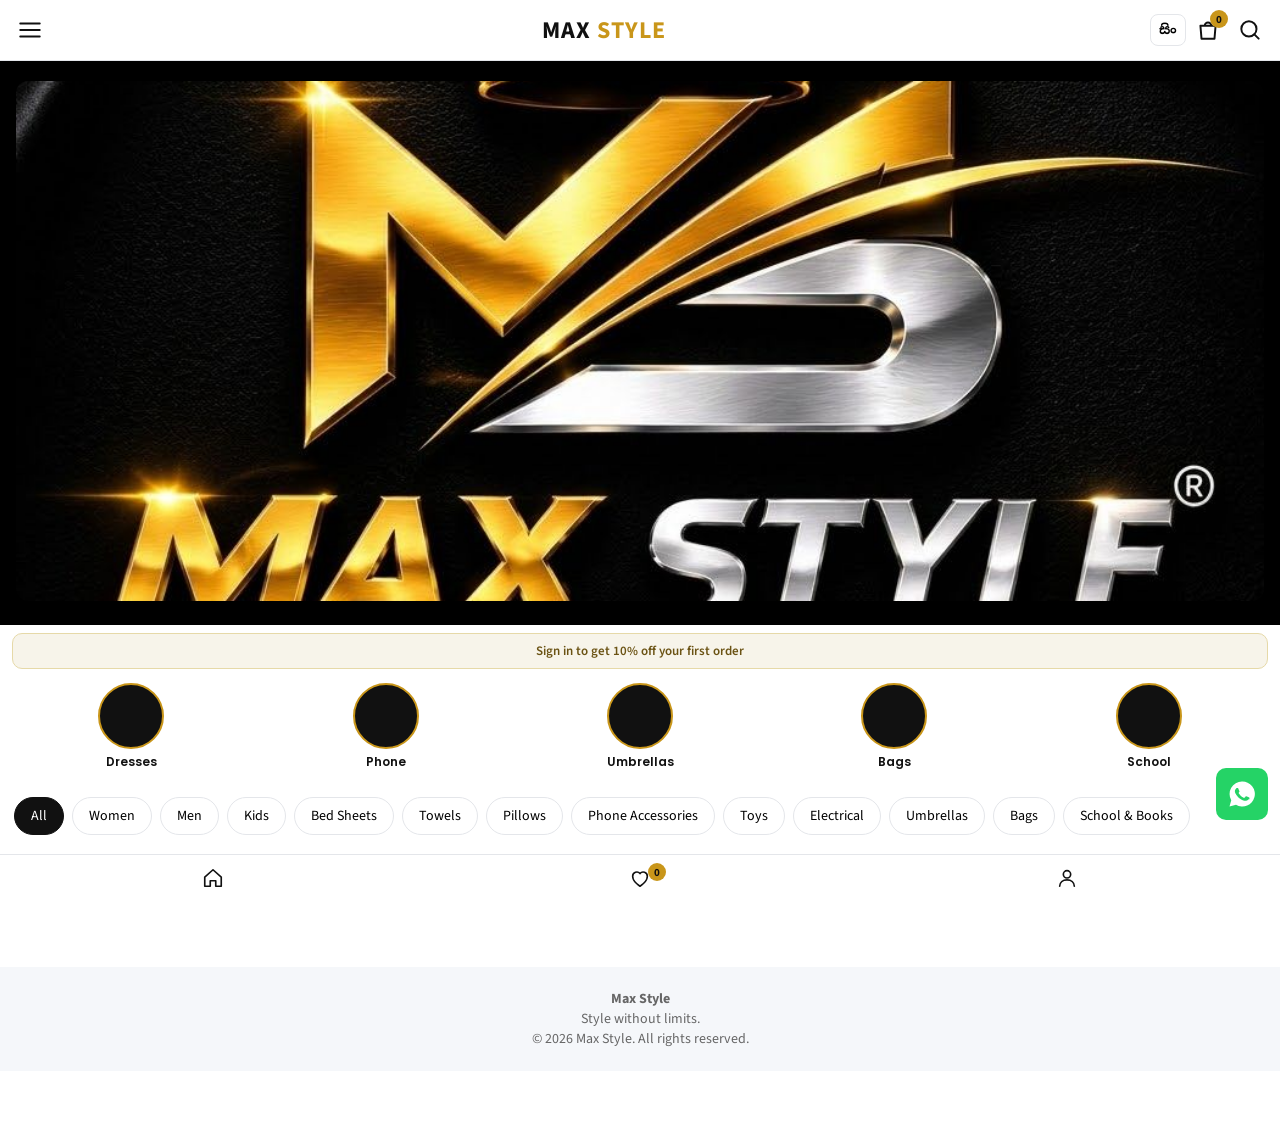
==== commit 267f9473: "Update index.html" ====
--- a/public/index.html
+++ b/public/index.html
@@ -223,13 +223,17 @@
     <div id="addrCard" style="display:none"></div>
     <!-- Delivery form: name, district, city, address, postal code (optional), phone, alternate phone (optional) -->
     <input id="name" placeholder="Name" autocomplete="name">
-    <select id="district" style="width:100%;padding:12px;border:1px solid var(--line);border-radius:6px;margin-bottom:10px;font:inherit;font-size:15px"><option value="">Select district</option><option>Colombo</option><option>Gampaha</option><option>Kalutara</option><option>Kandy</option><option>Matale</option><option>Nuwara Eliya</option><option>Galle</option><option>Matara</option><option>Hambantota</option><option>Jaffna</option><option>Kilinochchi</option><option>Mannar</option><option>Vavuniya</option><option>Mullaitivu</option><option>Batticaloa</option><option>Ampara</option><option>Trincomalee</option><option>Kurunegala</option><option>Puttalam</option><option>Anuradhapura</option><option>Polonnaruwa</option><option>Badulla</option><option>Monaragala</option><option>Ratnapura</option><option>Kegalle</option></select>
-    <select id="city" style="width:100%;padding:12px;border:1px solid var(--line);border-radius:6px;margin-bottom:10px;font:inherit;font-size:15px"><option value="">Select city</option></select>
+    <div class="frow" id="rowDC">
+      <select id="district" ><option value="">Select district</option><option>Colombo</option><option>Gampaha</option><option>Kalutara</option><option>Kandy</option><option>Matale</option><option>Nuwara Eliya</option><option>Galle</option><option>Matara</option><option>Hambantota</option><option>Jaffna</option><option>Kilinochchi</option><option>Mannar</option><option>Vavuniya</option><option>Mullaitivu</option><option>Batticaloa</option><option>Ampara</option><option>Trincomalee</option><option>Kurunegala</option><option>Puttalam</option><option>Anuradhapura</option><option>Polonnaruwa</option><option>Badulla</option><option>Monaragala</option><option>Ratnapura</option><option>Kegalle</option></select>
+      <select id="city"><option value="">Select city</option></select>
+    </div>
     <input id="cityOther" placeholder="Type your city" style="display:none">
-    <textarea id="addr" rows="3" placeholder="Address"></textarea>
-    <input id="postal" placeholder="Postal code (optional)" inputmode="numeric" maxlength="10">
-    <input id="phone" placeholder="Phone number (WhatsApp)" inputmode="tel" autocomplete="tel">
-    <input id="phone2" placeholder="Alternate phone number (optional)" inputmode="tel" autocomplete="tel">
+    <textarea id="addr" rows="2" placeholder="Address"></textarea>
+    <div class="frow" id="rowPP">
+      <input id="postal" placeholder="Postal code (optional)" inputmode="numeric" maxlength="10">
+      <input id="phone" placeholder="Phone (WhatsApp)" inputmode="tel" autocomplete="tel">
+    </div>
+    <input id="phone2" placeholder="Alternate phone (optional)" inputmode="tel">
     <div class="tot" style="margin-top:6px"><span>Total (Cash on delivery)</span><span>Rs. <span id="total2">0</span></span></div>
     <div id="sumBox" style="margin:10px 0;font-size:15px"></div>
     <div class="firstNote" style="display:none;font-size:13px;font-weight:600;margin-bottom:8px"></div>
@@ -247,6 +251,15 @@
 <script src="shop5.js"></script>
 <script src="account.js"></script>
 <script src="shop6.js"></script>
+<style>
+/* compact delivery form: fits the phone screen */
+#checkout .frow{display:flex;gap:8px;margin:0 0 8px}
+#checkout .frow>*{flex:1 1 0;min-width:0;margin:0!important}
+#checkout .co input,#checkout .co textarea,#checkout .co select{padding:10px 12px!important;margin-bottom:8px!important;font-size:14px!important;border:1.5px solid #e6e0cf;border-radius:10px;background:#faf8f3;width:100%;font-family:inherit}
+#checkout .frow select,#checkout .frow input{margin-bottom:0!important;height:44px;box-sizing:border-box}
+#checkout #district,#checkout #city{padding:0 10px!important;height:44px!important;line-height:normal!important;margin-bottom:0!important;box-sizing:border-box}
+#checkout .co textarea{min-height:0}
+</style>
 <script src="checkout-form.js"></script>
 
 <!-- Hide the 10% sign in strip when the customer is already signed in -->
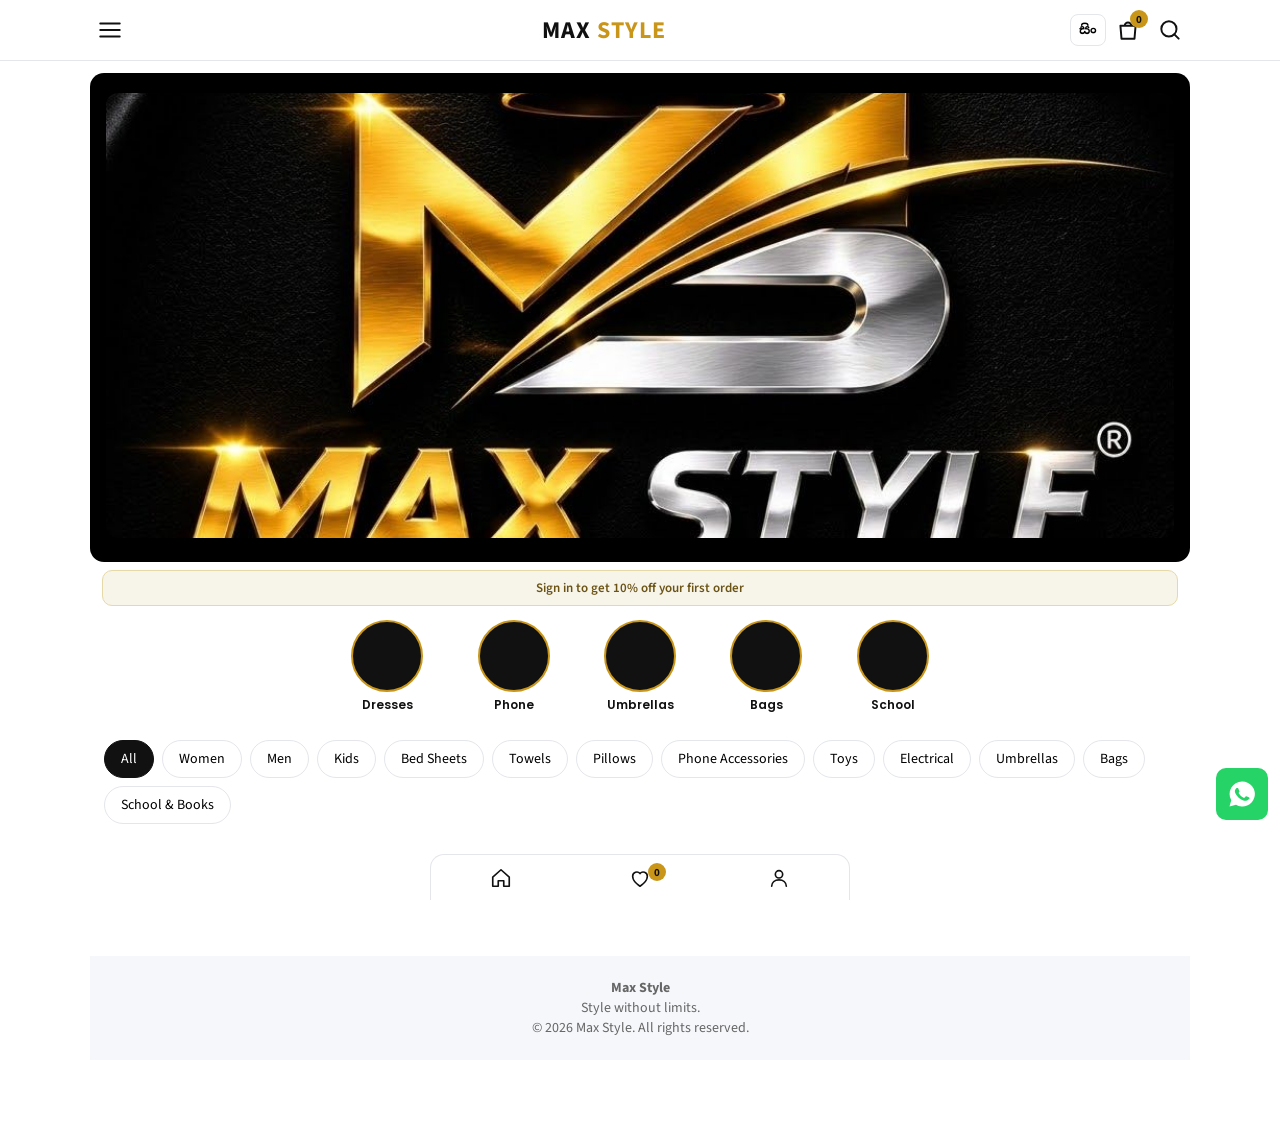
==== commit 59a47147: "Update index.html" ====
--- a/public/index.html
+++ b/public/index.html
@@ -93,26 +93,20 @@
 .banner .bn-dots{position:absolute;bottom:8px;left:0;right:0;display:flex;justify-content:center;gap:6px;pointer-events:none}
 .banner .bn-dots i{width:8px;height:8px;border-radius:50%;background:rgba(255,255,255,.55)}
 .banner .bn-dots i.on{background:#fff}
+/* ===== Wide screens (laptop / desktop): stop the phone-style page from stretching across the whole screen ===== */
+@media(min-width:900px){
+  main,footer{max-width:1100px;margin-left:auto;margin-right:auto}
+  header{padding-left:max(10px,calc((100% - 1100px)/2));padding-right:max(10px,calc((100% - 1100px)/2))}
+  .banner{margin-top:12px;border-radius:14px}
+  .bn{left:50%;right:auto;width:420px;transform:translateX(-50%);border:1px solid var(--line);border-bottom:0;border-radius:14px 14px 0 0}
+  .circs{max-width:640px;margin:0 auto}
+  .circs .cp{width:72px;height:72px}
+  .feat .fi{flex:0 0 200px}
+  #chips{flex-wrap:wrap;overflow:visible}
+}
 </style>
 </head>
 <body>
-
-<!-- DEBUG: shows any JavaScript error as a red bar at the bottom of the screen. Remove this block after the problem is fixed. -->
-<script>
-(function(){
-  function show(t){
-    var d=document.createElement('div');
-    d.style.cssText='position:fixed;left:0;right:0;bottom:0;z-index:99999;background:#c00;color:#fff;font:12px monospace;padding:8px;white-space:pre-wrap;word-break:break-all';
-    d.textContent=t;
-    (document.body||document.documentElement).appendChild(d);
-  }
-  window.addEventListener('error',function(e){
-    if(e.target&&(e.target.src||e.target.href)&&e.target!==window){show('LOAD FAIL: '+(e.target.src||e.target.href));return;}
-    show('ERR: '+e.message+' @ '+String(e.filename||'').split('/').pop()+':'+e.lineno);
-  },true);
-  window.addEventListener('unhandledrejection',function(e){show('PROMISE: '+(e.reason&&e.reason.message||e.reason));});
-})();
-</script>
 
 <header>
   <button class="ib" id="menuBtn" aria-label="Open menu"><svg viewBox="0 0 24 24"><path d="M3 6h18M3 12h18M3 18h18"/></svg></button>
@@ -261,6 +255,7 @@
 #checkout .co textarea{min-height:0}
 </style>
 <script src="checkout-form.js"></script>
+<script src="freebar.js"></script>
 
 <!-- Hide the 10% sign in strip when the customer is already signed in -->
 <script>
@@ -305,7 +300,7 @@
   var i=0,timer=null;
 
   function esc(s){return String(s==null?'':s).replace(/&/g,'&amp;').replace(/"/g,'&quot;').replace(/</g,'&lt;')}
-  function safeLink(u){u=String(u||'').trim();return /^(https?:\/\/|\/|#|tel:|mailto:)/i.test(u)?u:''}
+  function safeLink(u){u=String(u||'').trim();return /^(https?:\/\/|\/(?!\/)|#|tel:|mailto:)/i.test(u)?u:''}
 
   function go(n){
     var len=track.children.length;
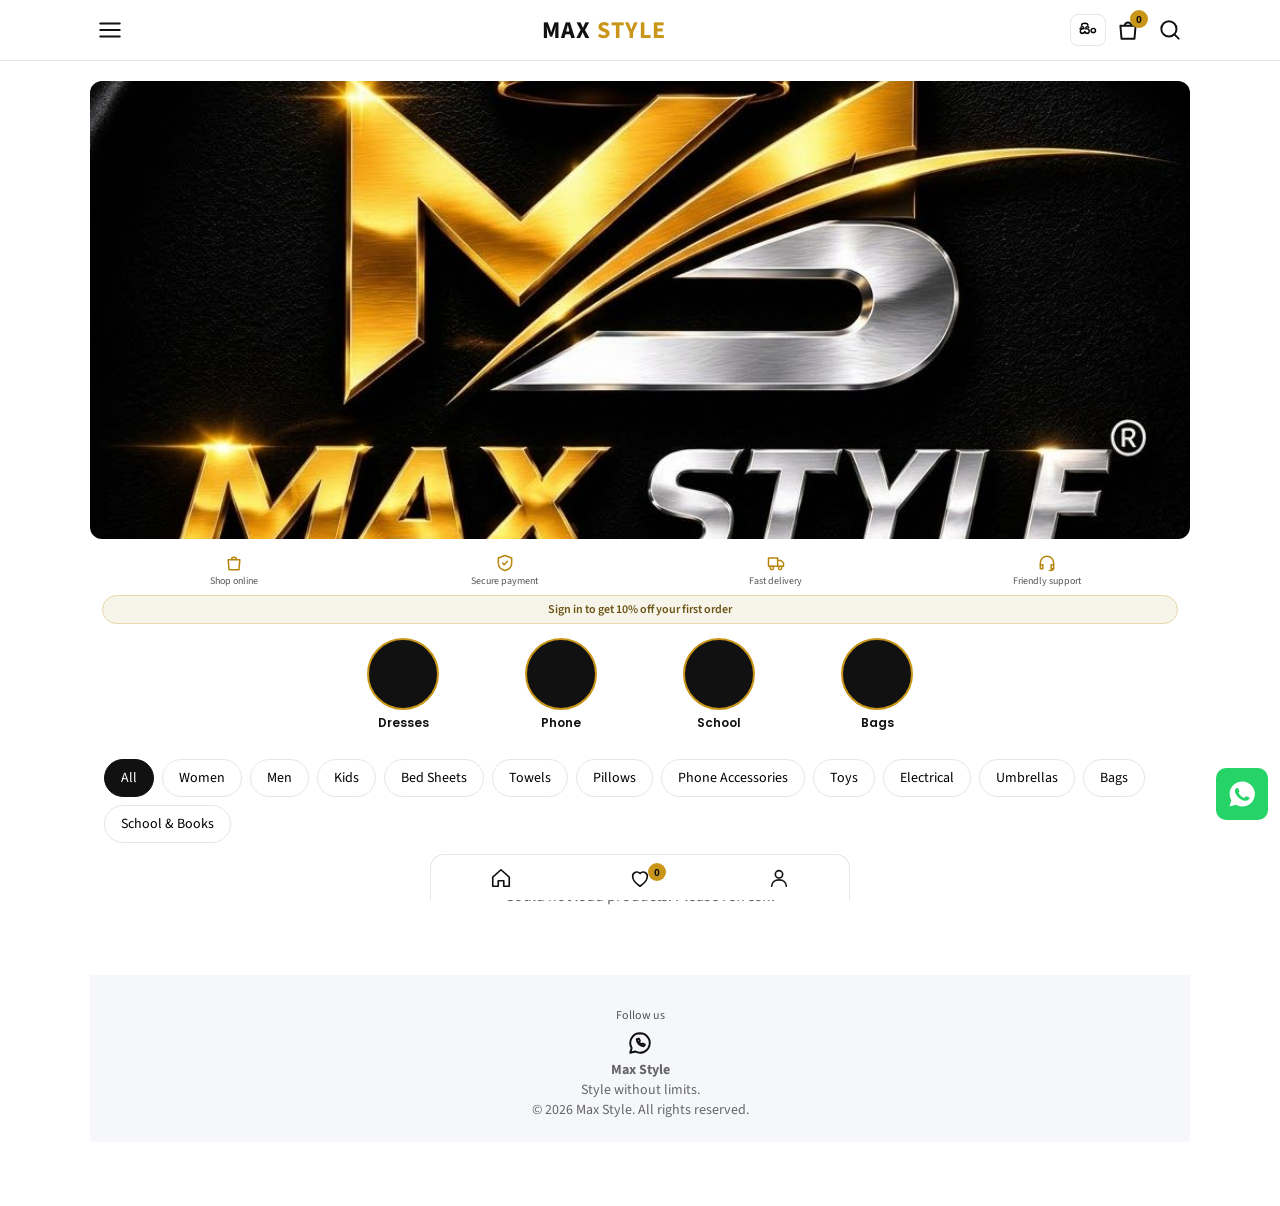
==== commit b4e8703c: "Update index.html" ====
--- a/public/index.html
+++ b/public/index.html
@@ -93,6 +93,44 @@
 .banner .bn-dots{position:absolute;bottom:8px;left:0;right:0;display:flex;justify-content:center;gap:6px;pointer-events:none}
 .banner .bn-dots i{width:8px;height:8px;border-radius:50%;background:rgba(255,255,255,.55)}
 .banner .bn-dots i.on{background:#fff}
+/* ===== Home page v2 ===== */
+.banner{background:#fff;padding:8px 0 0;display:block}
+.banner .bn-slide.two{display:grid;grid-template-columns:repeat(2,minmax(0,1fr));gap:6px;padding:0 10px;box-sizing:border-box}
+.banner .bn-slide.one{padding:0 10px;box-sizing:border-box}
+.banner .bx{display:block;min-width:0}
+.banner .bx img,.banner .bn-slide.one img{width:100%;height:auto;aspect-ratio:2.4/1;object-fit:cover;border-radius:10px;display:block}
+.banner .bn-dots{position:static;padding:6px 0 0;pointer-events:none}
+.banner .bn-dots i{width:6px;height:6px;background:#d4d4d4}
+.banner .bn-dots i.on{background:#b8860b}
+.trust{display:grid;grid-template-columns:repeat(4,minmax(0,1fr));padding:8px 8px 0;text-align:center}
+.trust div{font-size:10px;line-height:1.2;color:#555}
+.trust svg{display:block;margin:0 auto 2px;width:20px;height:20px;fill:none;stroke:#b8860b;stroke-width:1.8;stroke-linecap:round;stroke-linejoin:round}
+.promo2{margin:8px 12px 0;padding:5px 10px;border-radius:999px;font-size:12px}
+.circs button[hidden]{display:none}
+.circs .fs .cp{background:#fff;border:3px solid #d92d20;display:flex;align-items:center;justify-content:center;animation:fsPulse 2.4s ease-in-out infinite}
+.circs .fs .cp svg{width:60%;height:60%;fill:none;stroke:#d92d20;stroke-width:2;stroke-linecap:round;stroke-linejoin:round}
+.circs .fs span{color:#d92d20}
+@keyframes fsPulse{0%,100%{transform:scale(1)}50%{transform:scale(1.06)}}
+.fdh{display:flex;align-items:center;gap:6px;padding:8px 12px 2px;font-size:14px;font-weight:700;color:#d92d20}
+.fdh svg{width:16px;height:16px;fill:none;stroke:#d92d20;stroke-width:2;stroke-linecap:round;stroke-linejoin:round}
+.fdw{overflow:hidden;padding-bottom:6px}
+.fdt{display:flex;gap:8px;width:max-content;padding-left:12px;animation:fdRun var(--fd-dur,24s) linear infinite}
+.fdw:active .fdt{animation-play-state:paused}
+@keyframes fdRun{to{transform:translateX(-50%)}}
+.fdi{flex:0 0 92px;width:92px;cursor:pointer;-webkit-tap-highlight-color:transparent}
+.fdp{position:relative;aspect-ratio:1/1;border-radius:10px;overflow:hidden;background:#eee;display:flex;align-items:center;justify-content:center;font-size:26px;color:var(--gold,#c9a24a)}
+.fdp img{width:100%;height:100%;object-fit:cover;display:block}
+.fdp b{position:absolute;top:4px;left:4px;background:#d92d20;color:#fff;font-size:10px;font-weight:700;padding:1px 6px;border-radius:999px}
+.fdn{font-size:11px;color:#555;margin-top:3px;white-space:nowrap;overflow:hidden;text-overflow:ellipsis}
+.fdr{font-size:12px;font-weight:700;color:var(--gold-d,#8a6a1f)}
+.fdr s{font-weight:400;color:#999;font-size:10px;margin-left:3px}
+.oldp{font-weight:400;color:#999;font-size:.8em;margin-left:5px}
+.follow{text-align:center;font-size:12px;color:#555;padding:10px 0 4px}
+.follow .fo{display:flex;justify-content:center;gap:16px;margin-top:6px}
+.follow a{color:#111;display:block;width:26px;height:26px}
+.follow svg{width:100%;height:100%;fill:none;stroke:currentColor;stroke-width:1.8;stroke-linecap:round;stroke-linejoin:round}
+#menu .follow{border-top:1px solid #eee;margin:6px 12px 14px;padding-top:12px}
+@media (prefers-reduced-motion:reduce){.fdt,.circs .fs .cp{animation:none}.fdw{overflow-x:auto}}
 /* ===== Wide screens (laptop / desktop): stop the phone-style page from stretching across the whole screen ===== */
 @media(min-width:900px){
   main,footer{max-width:1100px;margin-left:auto;margin-right:auto}
@@ -127,14 +165,26 @@
     <div class="bn-dots" id="bnDots"></div>
   </div>
 
+  <div class="trust">
+    <div><svg viewBox="0 0 24 24"><path d="M5 8h14l-1 12H6zM9 8a3 3 0 0 1 6 0"/></svg>Shop online</div>
+    <div><svg viewBox="0 0 24 24"><path d="M12 3l8 3v6c0 5-3.5 8-8 9-4.5-1-8-4-8-9V6z"/><path d="M9 12l2 2 4-4"/></svg>Secure payment</div>
+    <div><svg viewBox="0 0 24 24"><path d="M3 6h11v10H3zM14 9h4l3 3v4h-7"/><circle cx="7" cy="18" r="2"/><circle cx="17" cy="18" r="2"/></svg>Fast delivery</div>
+    <div><svg viewBox="0 0 24 24"><path d="M4 14v-2a8 8 0 0 1 16 0v2"/><path d="M4 14h3v5H4zM17 14h3v5h-3zM20 19c0 1.5-2 2-5 2"/></svg>Friendly support</div>
+  </div>
+
   <div class="promo2" id="promo2">Sign in to get 10% off your first order</div>
 
   <div class="circs">
+    <button class="fs" data-circ="flash" id="flashCirc" hidden><i class="cp"><svg viewBox="0 0 24 24"><path d="M13 2L4 14h7l-1 8 9-12h-7z"/></svg></i><span>Flash sale</span></button>
     <button data-circ="dresses"><i class="cp"></i><span>Dresses</span></button>
     <button data-circ="phone"><i class="cp"></i><span>Phone</span></button>
-    <button data-circ="umbrella"><i class="cp"></i><span>Umbrellas</span></button>
+    <button data-circ="school"><i class="cp"></i><span>School</span></button>
     <button data-circ="bags"><i class="cp"></i><span>Bags</span></button>
-    <button data-circ="school"><i class="cp"></i><span>School</span></button>
+  </div>
+
+  <div id="flashBox" hidden>
+    <div class="fdh"><svg viewBox="0 0 24 24"><path d="M13 2L4 14h7l-1 8 9-12h-7z"/></svg>Flash deals</div>
+    <div class="fdw"><div class="fdt" id="flashTrack"></div></div>
   </div>
 
   <div class="feat" id="feat"></div>
@@ -245,6 +295,7 @@
 <script src="shop5.js"></script>
 <script src="account.js"></script>
 <script src="shop6.js"></script>
+<script src="social.js"></script>
 <style>
 /* compact delivery form: fits the phone screen */
 #checkout .frow{display:flex;gap:8px;margin:0 0 8px}
@@ -316,13 +367,20 @@
     timer=setInterval(function(){go(i+1)},3500);
   }
 
+  function box(b){
+    var img='<img src="'+esc(b.image)+'" alt="'+esc(b.text)+'">';
+    var l=safeLink(b.link);
+    return l?'<a class="bx" href="'+esc(l)+'">'+img+'</a>':'<div class="bx">'+img+'</div>';
+  }
   function render(list){
-    track.innerHTML=list.map(function(b){
-      var img='<img src="'+esc(b.image)+'" alt="'+esc(b.text)+'">';
-      var l=safeLink(b.link);
-      return l?'<a class="bn-slide" href="'+esc(l)+'">'+img+'</a>':'<div class="bn-slide">'+img+'</div>';
-    }).join('');
-    dots.innerHTML=list.length>1?list.map(function(_,k){return '<i'+(k===0?' class="on"':'')+'></i>'}).join(''):'';
+    var html='',n=0;
+    for(var k=0;k<list.length;k+=2){
+      var pair=list.slice(k,k+2);
+      html+='<div class="bn-slide '+(pair.length===2?'two':'one')+'">'+pair.map(box).join('')+'</div>';
+      n++;
+    }
+    track.innerHTML=html;
+    dots.innerHTML=n>1?Array.apply(null,Array(n)).map(function(_,k){return '<i'+(k===0?' class="on"':'')+'></i>'}).join(''):'';
     i=0;
     track.style.transform='translateX(0)';
     start();
--- a/public/checkout-redesign.css
+++ b/public/checkout-redesign.css
@@ -121,3 +121,25 @@
 #checkout #ckRow #ckG{width:42px!important;min-width:42px;height:24px!important}
 #checkout #ckRow #ckG::after{width:18px;height:18px;left:3px;top:3px}
 #checkout #ckRow #ckG:checked::after{left:21px}
+
+/* ===== Product popup: photo arrows + counter, and a side-by-side layout on laptop / desktop ===== */
+.pm-left,.pm-right{display:contents}   /* phones: no extra boxes, the popup looks exactly as before */
+.galw{position:relative}
+.pm .gal{scrollbar-width:none}
+.pm .gal::-webkit-scrollbar{display:none}
+.gal-count{position:absolute;left:10px;bottom:10px;z-index:2;background:rgba(0,0,0,.6);color:#fff;font-size:12px;font-weight:600;padding:3px 10px;border-radius:999px}
+.gal-nav{display:none}
+@media (hover:hover) and (pointer:fine){   /* arrows only where there is a mouse; phones just swipe */
+  .gal-nav{display:grid;place-items:center;position:absolute;top:50%;transform:translateY(-50%);z-index:2;width:42px;height:42px;padding:0;border:0;border-radius:50%;background:rgba(255,255,255,.93);box-shadow:0 2px 8px rgba(0,0,0,.3);font-size:28px;line-height:1;color:#111;cursor:pointer}
+  .gal-nav:hover{background:#fff}
+  .gal-prev{left:8px}
+  .gal-next{right:8px}
+}
+@media(min-width:900px){
+  .pm{align-items:center}
+  .pm .pm-box{width:min(940px,94vw);max-width:none;border-radius:22px;padding:20px;display:grid;grid-template-columns:minmax(0,1fr) minmax(0,1fr);gap:0 24px;align-items:start;overflow:hidden}
+  .pm-left,.pm-right{display:block;min-width:0}
+  .pm .pm-img,.pm .gal img{height:min(68vh,560px)}
+  .pm-right{max-height:calc(92vh - 40px);overflow-y:auto;padding:0 4px 2px 0}
+  .pm .pm-x{top:14px;right:14px}
+}
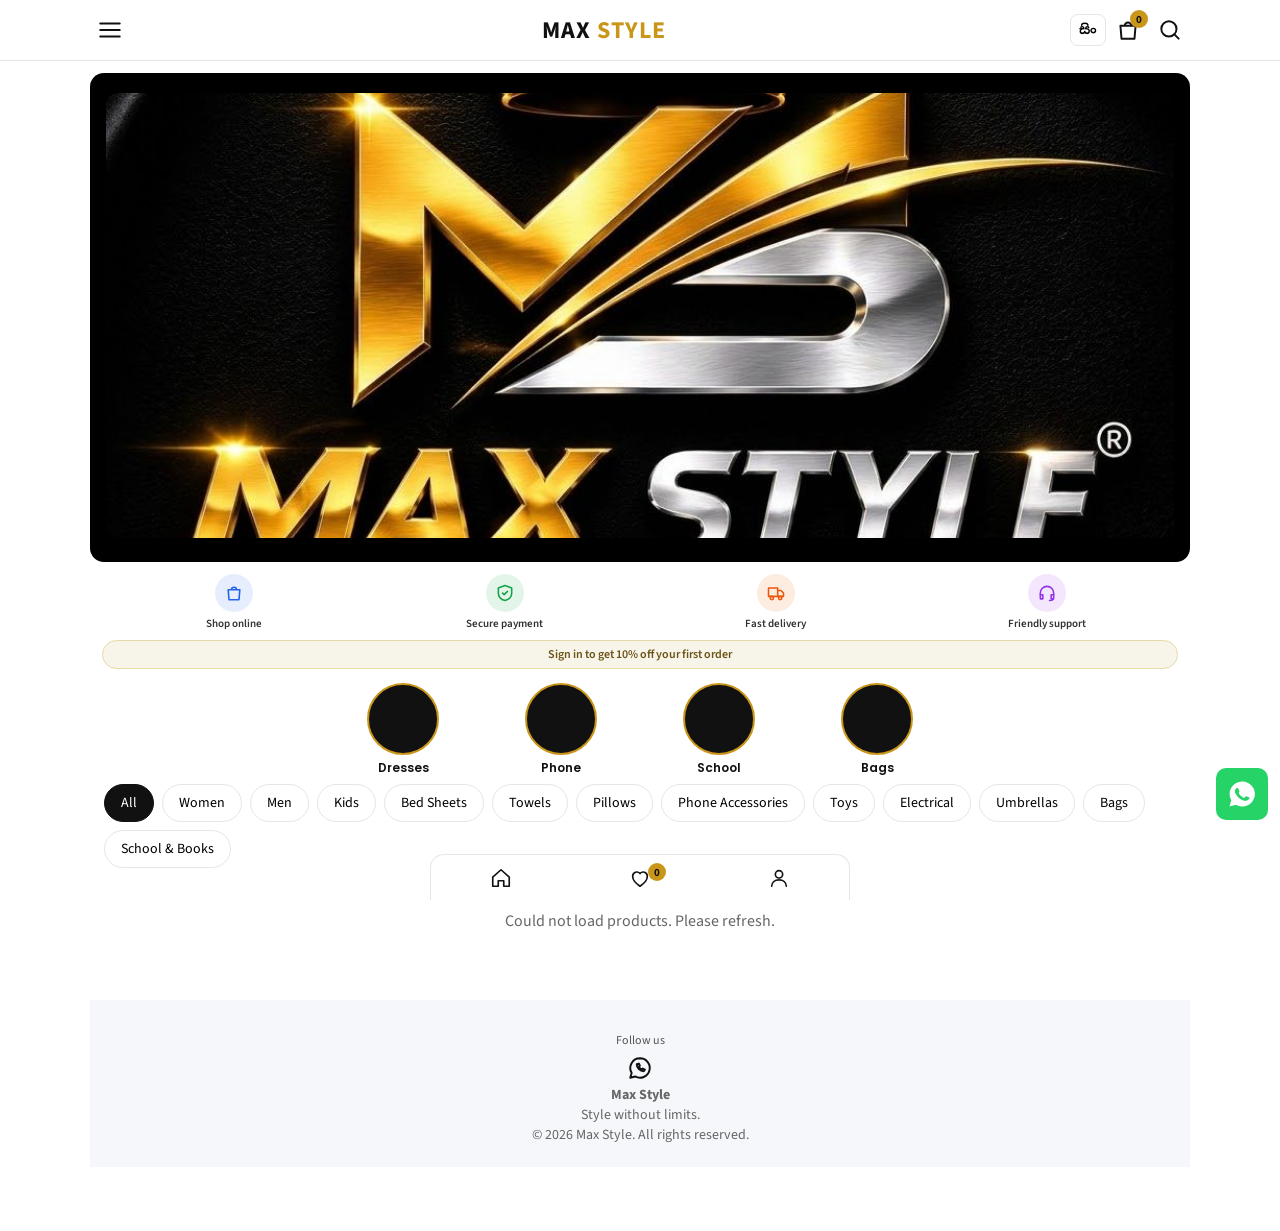
==== commit 3863b34e: "Update index.html" ====
--- a/public/index.html
+++ b/public/index.html
@@ -94,17 +94,14 @@
 .banner .bn-dots i{width:8px;height:8px;border-radius:50%;background:rgba(255,255,255,.55)}
 .banner .bn-dots i.on{background:#fff}
 /* ===== Home page v2 ===== */
-.banner{background:#fff;padding:8px 0 0;display:block}
-.banner .bn-slide.two{display:grid;grid-template-columns:repeat(2,minmax(0,1fr));gap:6px;padding:0 10px;box-sizing:border-box}
-.banner .bn-slide.one{padding:0 10px;box-sizing:border-box}
-.banner .bx{display:block;min-width:0}
-.banner .bx img,.banner .bn-slide.one img{width:100%;height:auto;aspect-ratio:2.4/1;object-fit:cover;border-radius:10px;display:block}
-.banner .bn-dots{position:static;padding:6px 0 0;pointer-events:none}
-.banner .bn-dots i{width:6px;height:6px;background:#d4d4d4}
-.banner .bn-dots i.on{background:#b8860b}
 .trust{display:grid;grid-template-columns:repeat(4,minmax(0,1fr));padding:8px 8px 0;text-align:center}
-.trust div{font-size:10px;line-height:1.2;color:#555}
-.trust svg{display:block;margin:0 auto 2px;width:20px;height:20px;fill:none;stroke:#b8860b;stroke-width:1.8;stroke-linecap:round;stroke-linejoin:round}
+.trust{padding:12px 8px 2px}
+.trust div{font-size:11px;font-weight:600;line-height:1.2;color:#333}
+.trust svg{display:block;margin:0 auto 5px;box-sizing:content-box;width:20px;height:20px;padding:9px;border-radius:50%;fill:none;stroke:var(--ic);background:var(--bg);stroke-width:1.9;stroke-linecap:round;stroke-linejoin:round}
+.trust div:nth-child(1){--ic:#2563eb;--bg:#e6eefe}
+.trust div:nth-child(2){--ic:#16a34a;--bg:#e3f5e9}
+.trust div:nth-child(3){--ic:#ea580c;--bg:#fdece0}
+.trust div:nth-child(4){--ic:#9333ea;--bg:#f3e6fd}
 .promo2{margin:8px 12px 0;padding:5px 10px;border-radius:999px;font-size:12px}
 .circs button[hidden]{display:none}
 .circs .fs .cp{background:#fff;border:3px solid #d92d20;display:flex;align-items:center;justify-content:center;animation:fsPulse 2.4s ease-in-out infinite}
@@ -187,8 +184,6 @@
     <div class="fdw"><div class="fdt" id="flashTrack"></div></div>
   </div>
 
-  <div class="feat" id="feat"></div>
-
   <div id="shop"></div>
   <div class="chips" id="chips">
     <button class="on" data-cat="all">All</button><button data-cat="women">Women</button><button data-cat="men">Men</button><button data-cat="kids">Kids</button><button data-cat="bedsheets">Bed Sheets</button><button data-cat="towels">Towels</button><button data-cat="pillows">Pillows</button><button data-cat="phone">Phone Accessories</button><button data-cat="toys">Toys</button><button data-cat="electric">Electrical</button><button data-cat="umbrella">Umbrellas</button><button data-cat="bags">Bags</button><button data-cat="school">School &amp; Books</button>
@@ -367,20 +362,13 @@
     timer=setInterval(function(){go(i+1)},3500);
   }
 
-  function box(b){
-    var img='<img src="'+esc(b.image)+'" alt="'+esc(b.text)+'">';
-    var l=safeLink(b.link);
-    return l?'<a class="bx" href="'+esc(l)+'">'+img+'</a>':'<div class="bx">'+img+'</div>';
-  }
   function render(list){
-    var html='',n=0;
-    for(var k=0;k<list.length;k+=2){
-      var pair=list.slice(k,k+2);
-      html+='<div class="bn-slide '+(pair.length===2?'two':'one')+'">'+pair.map(box).join('')+'</div>';
-      n++;
-    }
-    track.innerHTML=html;
-    dots.innerHTML=n>1?Array.apply(null,Array(n)).map(function(_,k){return '<i'+(k===0?' class="on"':'')+'></i>'}).join(''):'';
+    track.innerHTML=list.map(function(b){
+      var img='<img src="'+esc(b.image)+'" alt="'+esc(b.text)+'">';
+      var l=safeLink(b.link);
+      return l?'<a class="bn-slide" href="'+esc(l)+'">'+img+'</a>':'<div class="bn-slide">'+img+'</div>';
+    }).join('');
+    dots.innerHTML=list.length>1?list.map(function(_,k){return '<i'+(k===0?' class="on"':'')+'></i>'}).join(''):'';
     i=0;
     track.style.transform='translateX(0)';
     start();
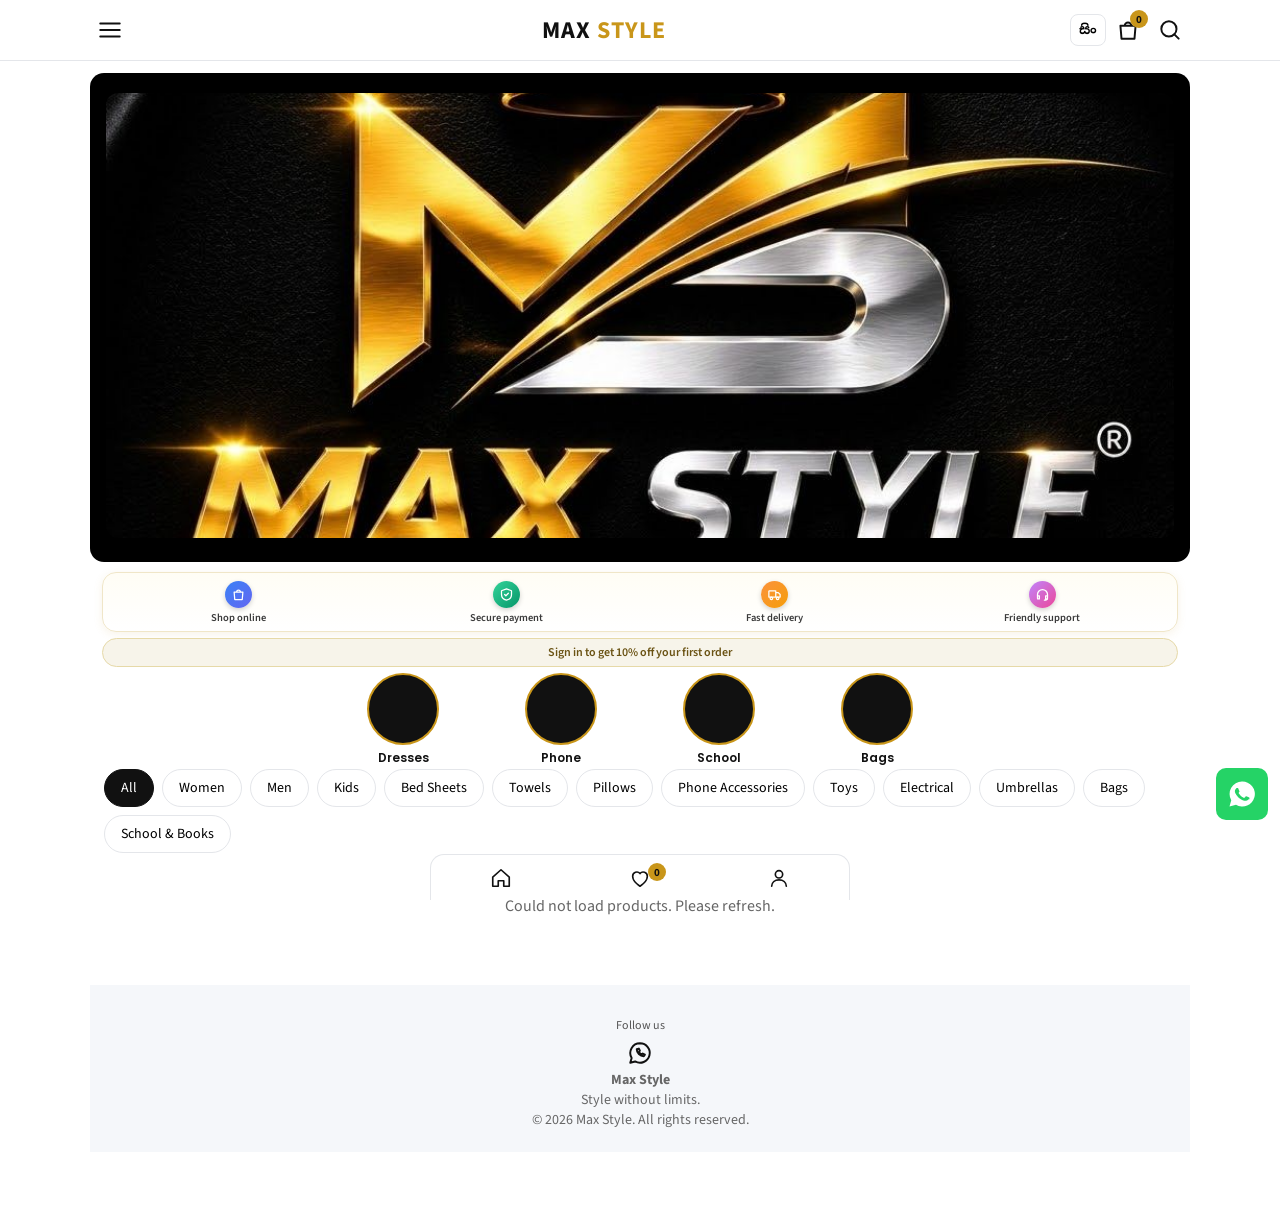
==== commit 48a39cd8: "Update index.html" ====
--- a/public/index.html
+++ b/public/index.html
@@ -69,7 +69,7 @@
 .promo2{margin:8px 12px 0;padding:8px 12px;background:#f7f4ea;border:1px solid #e6d9a8;border-radius:10px;text-align:center;font-size:13px;font-weight:600;color:#6b5314}
 
 /* ===== Category circles: photo in the circle, name under the circle ===== */
-.circs{display:flex;justify-content:space-around;align-items:flex-start;gap:4px;padding:14px 6px 8px}
+.circs{display:flex;justify-content:space-around;align-items:flex-start;gap:4px;padding:6px 6px 4px}
 .circs button{flex:1;min-width:0;display:flex;flex-direction:column;align-items:center;gap:6px;background:none;border:0;padding:0;color:#111;font:inherit;cursor:pointer;-webkit-tap-highlight-color:transparent}
 .circs .cp{display:block;width:min(16vw,66px);height:min(16vw,66px);border-radius:50%;border:2px solid var(--gold,#c9a24a);background:#111 center/cover no-repeat;transition:transform .15s,filter .15s}
 .circs button:active .cp{transform:scale(.92);filter:brightness(.8)}
@@ -94,33 +94,32 @@
 .banner .bn-dots i{width:8px;height:8px;border-radius:50%;background:rgba(255,255,255,.55)}
 .banner .bn-dots i.on{background:#fff}
 /* ===== Home page v2 ===== */
-.trust{display:grid;grid-template-columns:repeat(4,minmax(0,1fr));padding:8px 8px 0;text-align:center}
-.trust{padding:12px 8px 2px}
-.trust div{font-size:11px;font-weight:600;line-height:1.2;color:#333}
-.trust svg{display:block;margin:0 auto 5px;box-sizing:content-box;width:20px;height:20px;padding:9px;border-radius:50%;fill:none;stroke:var(--ic);background:var(--bg);stroke-width:1.9;stroke-linecap:round;stroke-linejoin:round}
-.trust div:nth-child(1){--ic:#2563eb;--bg:#e6eefe}
-.trust div:nth-child(2){--ic:#16a34a;--bg:#e3f5e9}
-.trust div:nth-child(3){--ic:#ea580c;--bg:#fdece0}
-.trust div:nth-child(4){--ic:#9333ea;--bg:#f3e6fd}
-.promo2{margin:8px 12px 0;padding:5px 10px;border-radius:999px;font-size:12px}
+.trust{display:grid;grid-template-columns:repeat(4,minmax(0,1fr));gap:2px;margin:10px 12px 0;padding:8px 2px 7px;text-align:center;background:linear-gradient(180deg,#fffdf5,#fff);border:1px solid #f0e6c8;border-radius:14px;box-shadow:0 2px 8px rgba(201,162,74,.13)}
+.trust div{font-size:10.5px;font-weight:600;line-height:1.15;color:#3a3a3a;white-space:nowrap}
+.trust svg{display:block;margin:0 auto 4px;box-sizing:content-box;width:15px;height:15px;padding:6px;border-radius:50%;fill:none;stroke:#fff;background:linear-gradient(135deg,var(--c1),var(--c2));box-shadow:0 2px 5px rgba(0,0,0,.18);stroke-width:2;stroke-linecap:round;stroke-linejoin:round}
+.trust div:nth-child(1){--c1:#3b82f6;--c2:#6366f1}
+.trust div:nth-child(2){--c1:#34d399;--c2:#059669}
+.trust div:nth-child(3){--c1:#fb923c;--c2:#f59e0b}
+.trust div:nth-child(4){--c1:#c084fc;--c2:#ec4899}
+.promo2{margin:6px 12px 0;padding:5px 10px;border-radius:999px;font-size:12px}
 .circs button[hidden]{display:none}
-.circs .fs .cp{background:#fff;border:3px solid #d92d20;display:flex;align-items:center;justify-content:center;animation:fsPulse 2.4s ease-in-out infinite}
-.circs .fs .cp svg{width:60%;height:60%;fill:none;stroke:#d92d20;stroke-width:2;stroke-linecap:round;stroke-linejoin:round}
-.circs .fs span{color:#d92d20}
+.circs .fs .cp{background:linear-gradient(135deg,#ff2d55,#ff7a18);border:2px solid #ffd27a;display:flex;align-items:center;justify-content:center;box-shadow:0 0 0 3px rgba(255,59,48,.14),0 4px 12px rgba(255,59,48,.45);animation:fsPulse 2s ease-in-out infinite}
+.circs .fs .cp svg{width:52%;height:52%;fill:#fff;stroke:#fff;stroke-width:1;stroke-linejoin:round;filter:drop-shadow(0 1px 2px rgba(0,0,0,.25))}
+.circs .fs span{color:#e11d2e;font-weight:700}
 @keyframes fsPulse{0%,100%{transform:scale(1)}50%{transform:scale(1.06)}}
-.fdh{display:flex;align-items:center;gap:6px;padding:8px 12px 2px;font-size:14px;font-weight:700;color:#d92d20}
-.fdh svg{width:16px;height:16px;fill:none;stroke:#d92d20;stroke-width:2;stroke-linecap:round;stroke-linejoin:round}
-.fdw{overflow:hidden;padding-bottom:6px}
-.fdt{display:flex;gap:8px;width:max-content;padding-left:12px;animation:fdRun var(--fd-dur,24s) linear infinite}
+.fdh{display:flex;align-items:center;gap:6px;padding:6px 12px 6px;font-size:15px;font-weight:700;color:#e11d2e}
+.fdh svg{width:16px;height:16px;fill:#e11d2e;stroke:#e11d2e;stroke-width:1;stroke-linejoin:round}
+.fdw{overflow:hidden;padding-bottom:8px}
+.fdt{display:flex;gap:10px;width:max-content;padding-left:12px;animation:fdRun var(--fd-dur,24s) linear infinite}
 .fdw:active .fdt{animation-play-state:paused}
 @keyframes fdRun{to{transform:translateX(-50%)}}
-.fdi{flex:0 0 92px;width:92px;cursor:pointer;-webkit-tap-highlight-color:transparent}
-.fdp{position:relative;aspect-ratio:1/1;border-radius:10px;overflow:hidden;background:#eee;display:flex;align-items:center;justify-content:center;font-size:26px;color:var(--gold,#c9a24a)}
+.fdi{flex:0 0 132px;width:132px;cursor:pointer;-webkit-tap-highlight-color:transparent}
+.fdp{position:relative;aspect-ratio:1/1.12;border-radius:12px;overflow:hidden;background:#eee;display:flex;align-items:center;justify-content:center;font-size:30px;color:var(--gold,#c9a24a);box-shadow:0 2px 8px rgba(0,0,0,.1)}
 .fdp img{width:100%;height:100%;object-fit:cover;display:block}
-.fdp b{position:absolute;top:4px;left:4px;background:#d92d20;color:#fff;font-size:10px;font-weight:700;padding:1px 6px;border-radius:999px}
-.fdn{font-size:11px;color:#555;margin-top:3px;white-space:nowrap;overflow:hidden;text-overflow:ellipsis}
-.fdr{font-size:12px;font-weight:700;color:var(--gold-d,#8a6a1f)}
-.fdr s{font-weight:400;color:#999;font-size:10px;margin-left:3px}
+.fdp b{position:absolute;top:7px;left:7px;background:linear-gradient(135deg,#e11d2e,#ff4d3d);color:#fff;font-size:10.5px;font-weight:700;letter-spacing:.2px;padding:2px 7px;border-radius:6px;box-shadow:0 2px 5px rgba(225,29,46,.45)}
+.fdn{font-size:12.5px;color:#333;margin-top:5px;white-space:nowrap;overflow:hidden;text-overflow:ellipsis}
+.fdr{font-size:14px;font-weight:700;color:var(--gold-d,#8a6a1f)}
+.fdr s{font-weight:400;color:#999;font-size:11px;margin-left:4px}
 .oldp{font-weight:400;color:#999;font-size:.8em;margin-left:5px}
 .follow{text-align:center;font-size:12px;color:#555;padding:10px 0 4px}
 .follow .fo{display:flex;justify-content:center;gap:16px;margin-top:6px}
